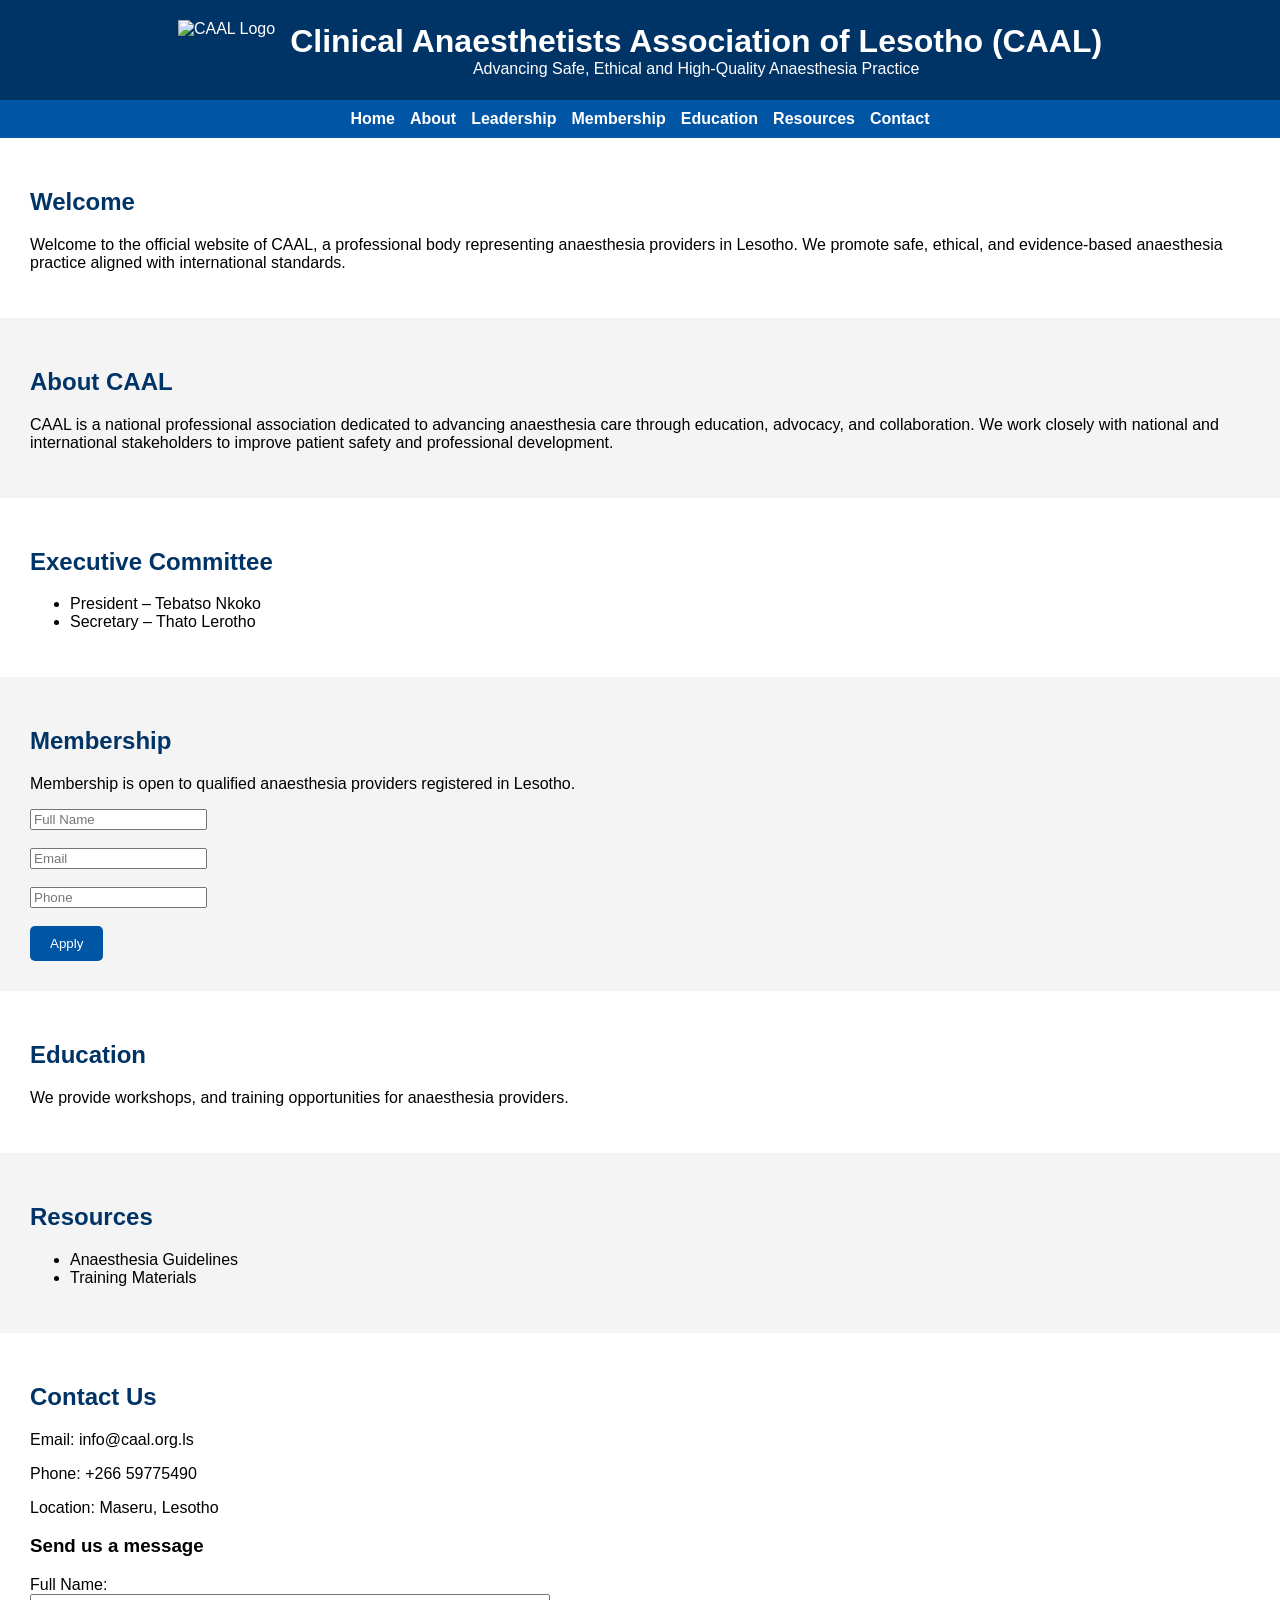
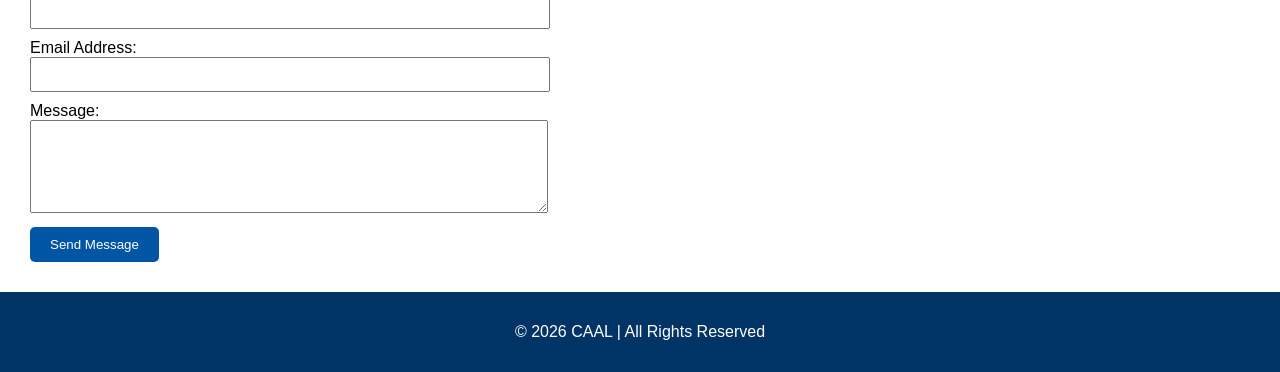
==== index.html @ 057b34e3 "Update leadership and contact information in index.html" ====
<!DOCTYPE html>
<html lang="en">
<head><header style="background:#003366; color:white; padding:20px;">
  <div style="display:flex; align-items:center; justify-content:center; gap:15px;">
    
    <img src="logo.png" alt="CAAL Logo" style="height:60px;">
    
    <div>
      <h1 style="margin:0;">Clinical Anaesthetists Association of Lesotho (CAAL)</h1>
      <p style="margin:0;">Advancing Safe, Ethical and High-Quality Anaesthesia Practice</p>
    </div>
    
  </div>
</header> 
  <meta charset="UTF-8" />
  <meta name="viewport" content="width=device-width, initial-scale=1.0" />
  <title> <img src="logo.png" alt="CAAL Logo" style="max-width:150px;"> CAAL – Clinical Anaesthetists Association of Lesotho</title>
  <style>
    body { font-family: Arial, sans-serif; margin: 0; }
    header { background:#003366; color:white; padding:20px; text-align:center; }
    nav { background:#0055a5; display:flex; flex-wrap:wrap; justify-content:center; gap:15px; padding:10px; }
    nav a { color:white; text-decoration:none; font-weight:bold; }
    nav a:hover { text-decoration:underline; }
    section { padding:30px; }
    .section-alt { background:#f4f4f4; }
    h2 { color:#003366; }
    footer { background:#003366; color:white; text-align:center; padding:15px; }
    .btn { background:#0055a5; color:white; padding:10px 20px; border:none; border-radius:5px; }
  </style>
</head>
<body>

</header>

<nav>
  <a href="#home">Home</a>
  <a href="#about">About</a>
  <a href="#leadership">Leadership</a>
  <a href="#membership">Membership</a>
  <a href="#education">Education</a>
  <a href="#resources">Resources</a>
  <a href="#contact">Contact</a>
</nav>

<section id="home">
  <h2>Welcome</h2>
  <p>Welcome to the official website of CAAL, a professional body representing anaesthesia providers in Lesotho. We promote safe, ethical, and evidence-based anaesthesia practice aligned with international standards.</p>
</section>

<section id="about" class="section-alt">
  <h2>About CAAL</h2>
  <p>CAAL is a national professional association dedicated to advancing anaesthesia care through education, advocacy, and collaboration. We work closely with national and international stakeholders to improve patient safety and professional development.</p>
</section>

<section id="leadership">
  <h2>Executive Committee</h2>
  <ul>
    <li>President – Tebatso Nkoko</li>
    <li>Secretary – Thato Lerotho </li>
   
  </ul>
</section>

<section id="membership" class="section-alt">
  <h2>Membership</h2>
  <p>Membership is open to qualified anaesthesia providers registered in Lesotho.</p>
  <form action="https://formspree.io/f/yourID" method="POST">
    <input type="text" name="name" placeholder="Full Name" required><br><br>
    <input type="email" name="email" placeholder="Email" required><br><br>
    <input type="text" name="phone" placeholder="Phone"><br><br>
    <button class="btn" type="submit">Apply</button>
  </form>
</section>

<section id="education">
  <h2>Education</h2>
  <p>We provide workshops, and training opportunities for anaesthesia providers.</p>
</section>

<section id="resources" class="section-alt">
  <h2>Resources</h2>
  <ul>
    <li>Anaesthesia Guidelines</li>
    <li>Training Materials</li>
  </ul>
</section>

<section id="contact">
  <h2>Contact Us</h2>
  <p>Email: info@caal.org.ls</p>
  <p>Phone: +266 59775490</p>
  <p>Location: Maseru, Lesotho</p>
 <h3>Send us a message</h3>

  <form action="https://formspree.io/f/yourID" method="POST" style="max-width:500px;">
    
    <label>Full Name:</label><br>
    <input type="text" name="name" required style="width:100%; padding:8px; margin-bottom:10px;"><br>

    <label>Email Address:</label><br>
    <input type="email" name="email" required style="width:100%; padding:8px; margin-bottom:10px;"><br>

    <label>Message:</label><br>
    <textarea name="message" rows="5" required style="width:100%; padding:8px; margin-bottom:10px;"></textarea><br>

    <button type="submit" style="padding:10px 20px; background:#0055a5; color:white; border:none; border-radius:5px;">
      Send Message
    </button>

  </form>
</section>
</section>

<footer>
  <p>&copy; 2026 CAAL | All Rights Reserved</p>
</footer>

</body>
</html>
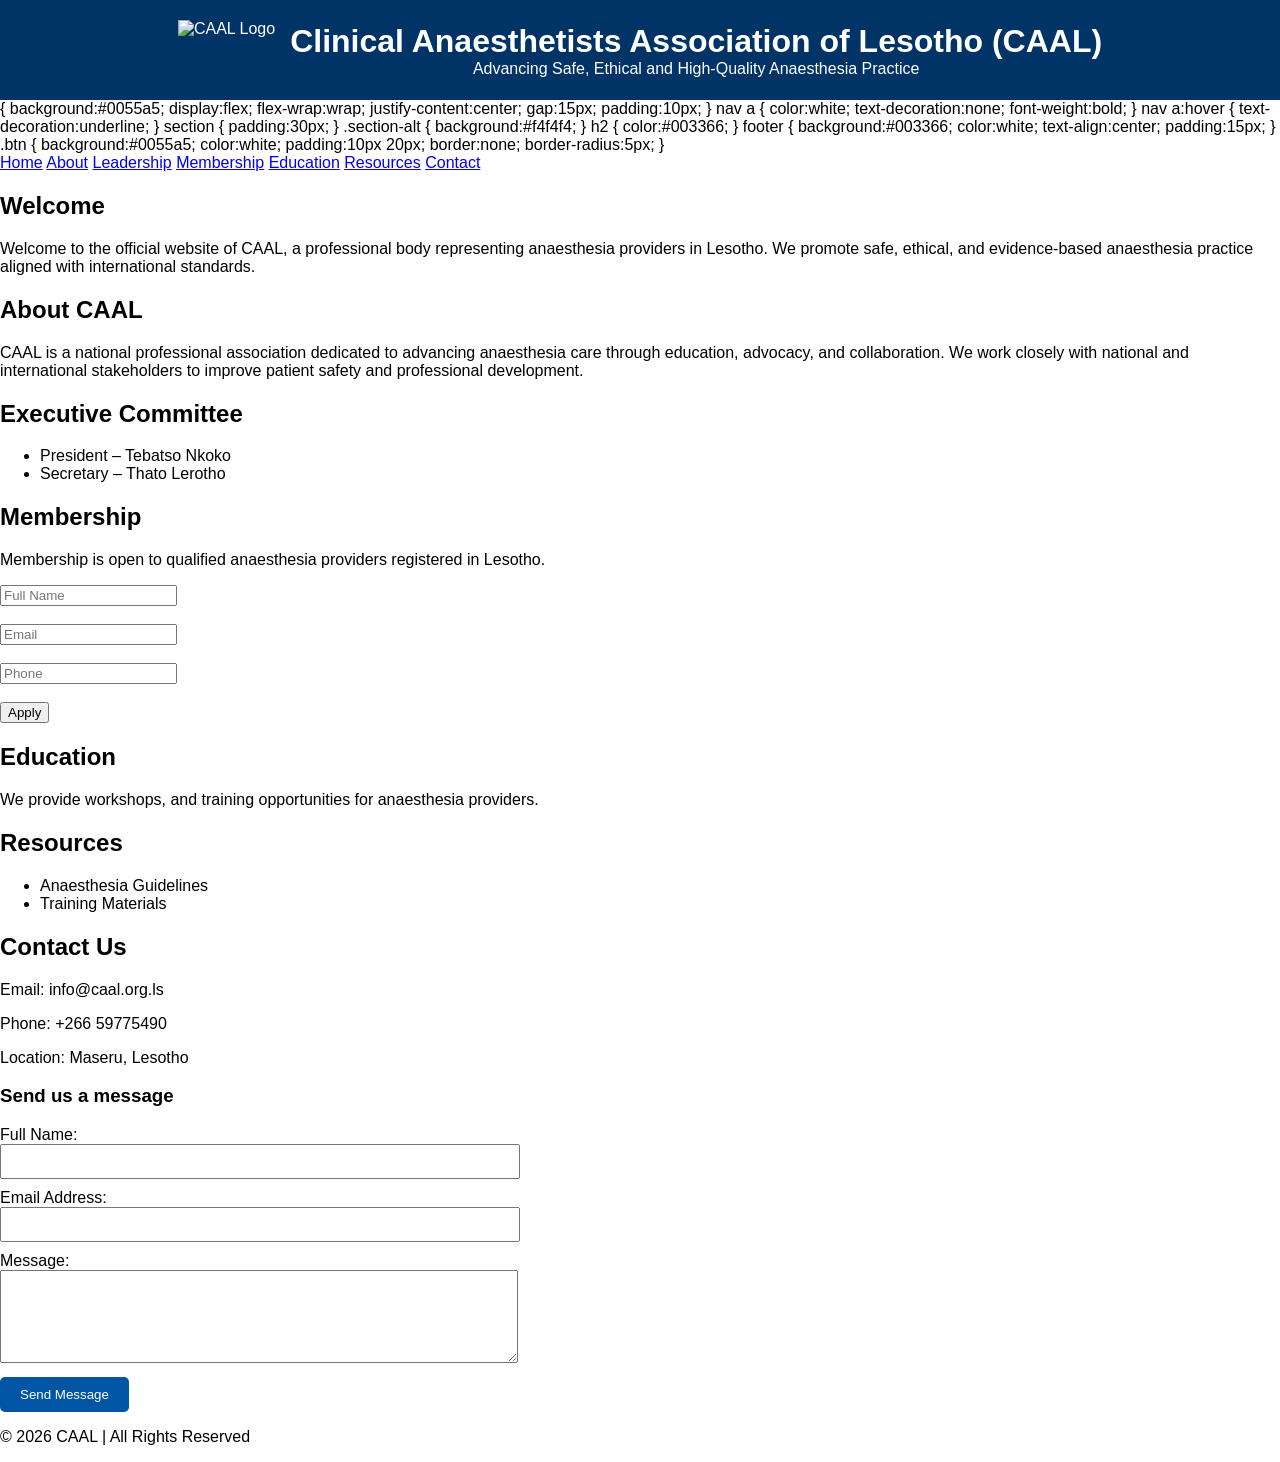
==== commit 4509db6d: "Enhance navigation styles and add dropdown functionality Added styles for dropdown navigation and im" ====
--- a/index.html
+++ b/index.html
@@ -18,7 +18,21 @@
   <style>
     body { font-family: Arial, sans-serif; margin: 0; }
     header { background:#003366; color:white; padding:20px; text-align:center; }
-    nav { background:#0055a5; display:flex; flex-wrap:wrap; justify-content:center; gap:15px; padding:10px; }
+    nav <style>
+nav ul li:hover ul {
+  display: block;
+}
+
+nav ul li ul li a {
+  color: black;
+  text-decoration: none;
+}
+
+nav ul li ul li a:hover {
+  text-decoration: underline;
+}
+</style>
+    { background:#0055a5; display:flex; flex-wrap:wrap; justify-content:center; gap:15px; padding:10px; }
     nav a { color:white; text-decoration:none; font-weight:bold; }
     nav a:hover { text-decoration:underline; }
     section { padding:30px; }
@@ -32,7 +46,7 @@
 
 </header>
 
-<nav>
+<nav> 
   <a href="#home">Home</a>
   <a href="#about">About</a>
   <a href="#leadership">Leadership</a>
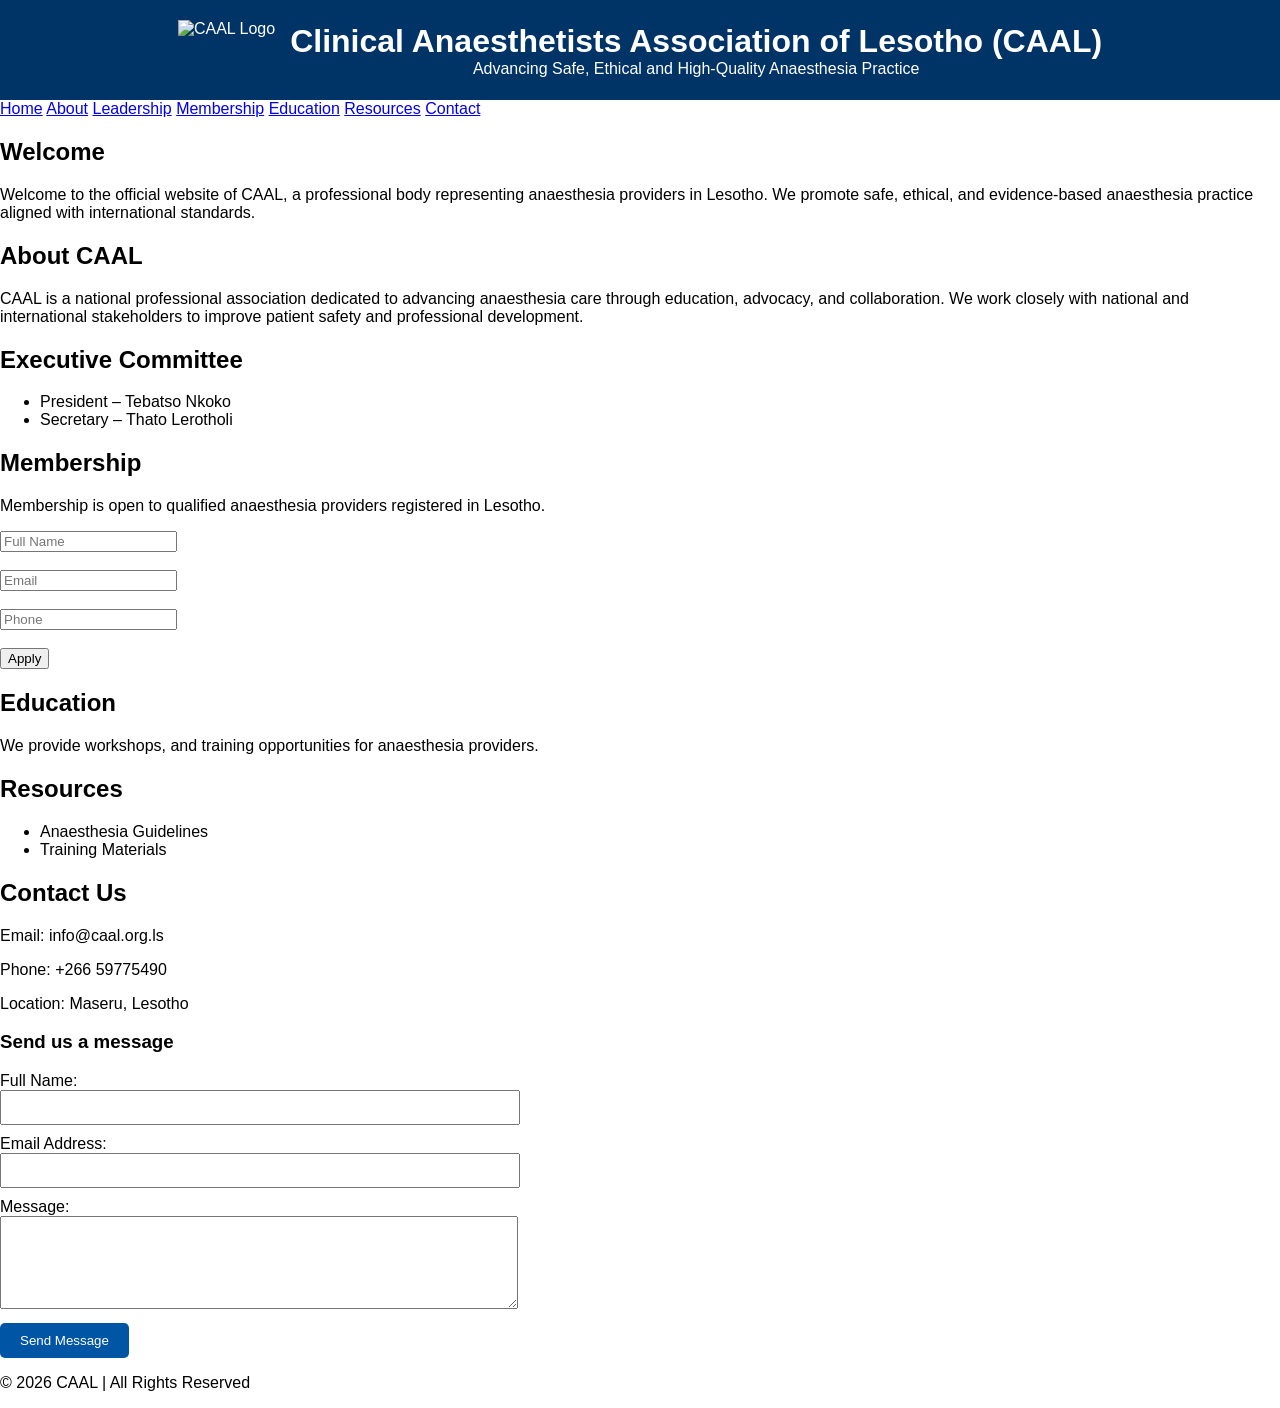
==== commit f2253072: "Fix typo in Secretary's name in leadership section" ====
--- a/index.html
+++ b/index.html
@@ -18,28 +18,30 @@
   <style>
     body { font-family: Arial, sans-serif; margin: 0; }
     header { background:#003366; color:white; padding:20px; text-align:center; }
-    nav <style>
-nav ul li:hover ul {
-  display: block;
-}
+    nav <style> <nav style="background:#0055a5; padding:10px;">
 
-nav ul li ul li a {
-  color: black;
-  text-decoration: none;
-}
+  <ul style="list-style:none; margin:0; padding:0; display:flex; gap:20px;">
 
-nav ul li ul li a:hover {
-  text-decoration: underline;
-}
-</style>
-    { background:#0055a5; display:flex; flex-wrap:wrap; justify-content:center; gap:15px; padding:10px; }
-    nav a { color:white; text-decoration:none; font-weight:bold; }
-    nav a:hover { text-decoration:underline; }
-    section { padding:30px; }
-    .section-alt { background:#f4f4f4; }
-    h2 { color:#003366; }
-    footer { background:#003366; color:white; text-align:center; padding:15px; }
-    .btn { background:#0055a5; color:white; padding:10px 20px; border:none; border-radius:5px; }
+    <li><a href="#home" style="color:white;">Home</a></li>
+
+    <li style="position:relative;">
+      <a href="#about" style="color:white;">About ▼</a>
+      <ul style="display:none; position:absolute; background:white; padding:10px; list-style:none;">
+        <li><a href="#about">About CAAL</a></li>
+        <li><a href="#vision">Vision</a></li>
+        <li><a href="#mission">Mission</a></li>
+      </ul>
+    </li>
+
+    <li style="position:relative;">
+      <a href="#membership" style="color:white;">Membership ▼</a>
+      <ul style="display:none; position:absolute; background:white; padding:10px; list-style:none;">
+        <li><a href="#membership">Apply</a></li>
+        <li><a href="#benefits">Benefits</a></li>
+      </ul>
+    </li>
+
+    <li><a href="#contact" style="color:white;">Contact</a></li>
   </style>
 </head>
 <body>
@@ -70,7 +72,7 @@
   <h2>Executive Committee</h2>
   <ul>
     <li>President – Tebatso Nkoko</li>
-    <li>Secretary – Thato Lerotho </li>
+    <li>Secretary – Thato Lerotholi </li>
    
   </ul>
 </section>
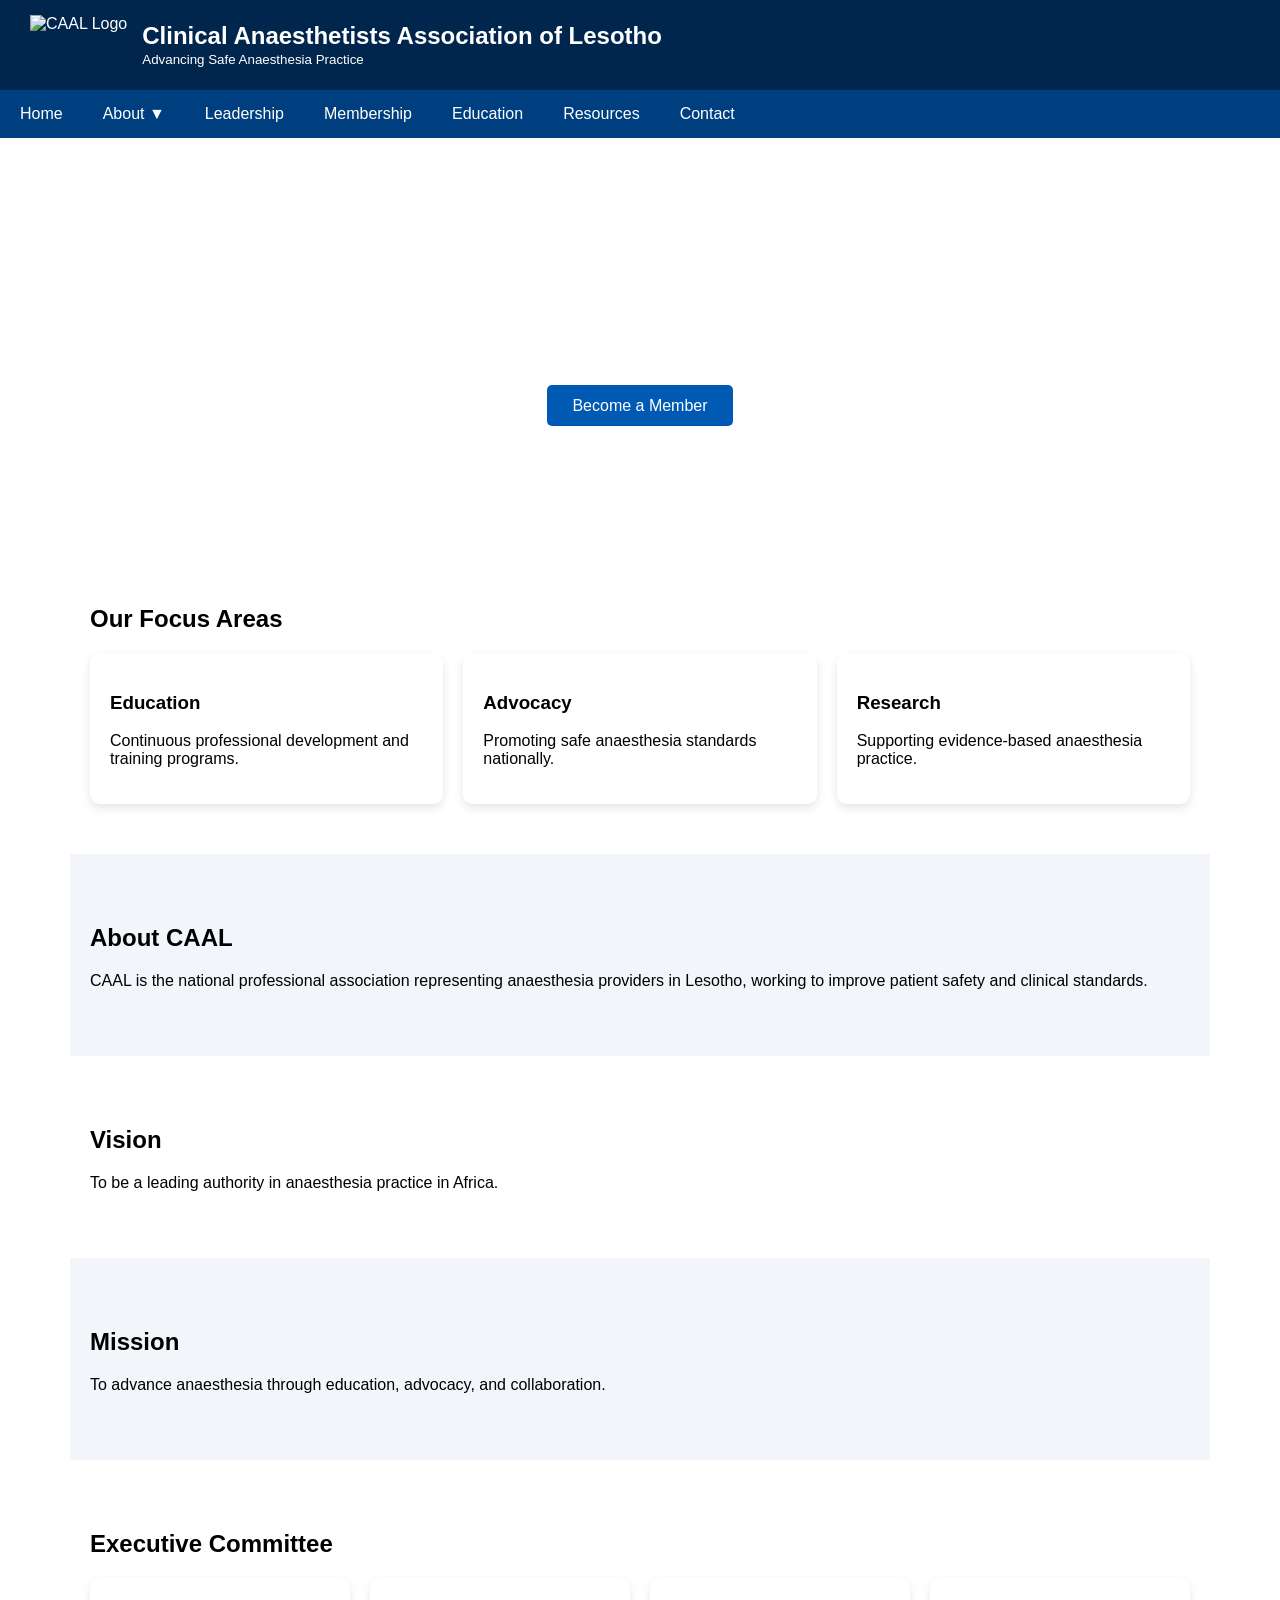
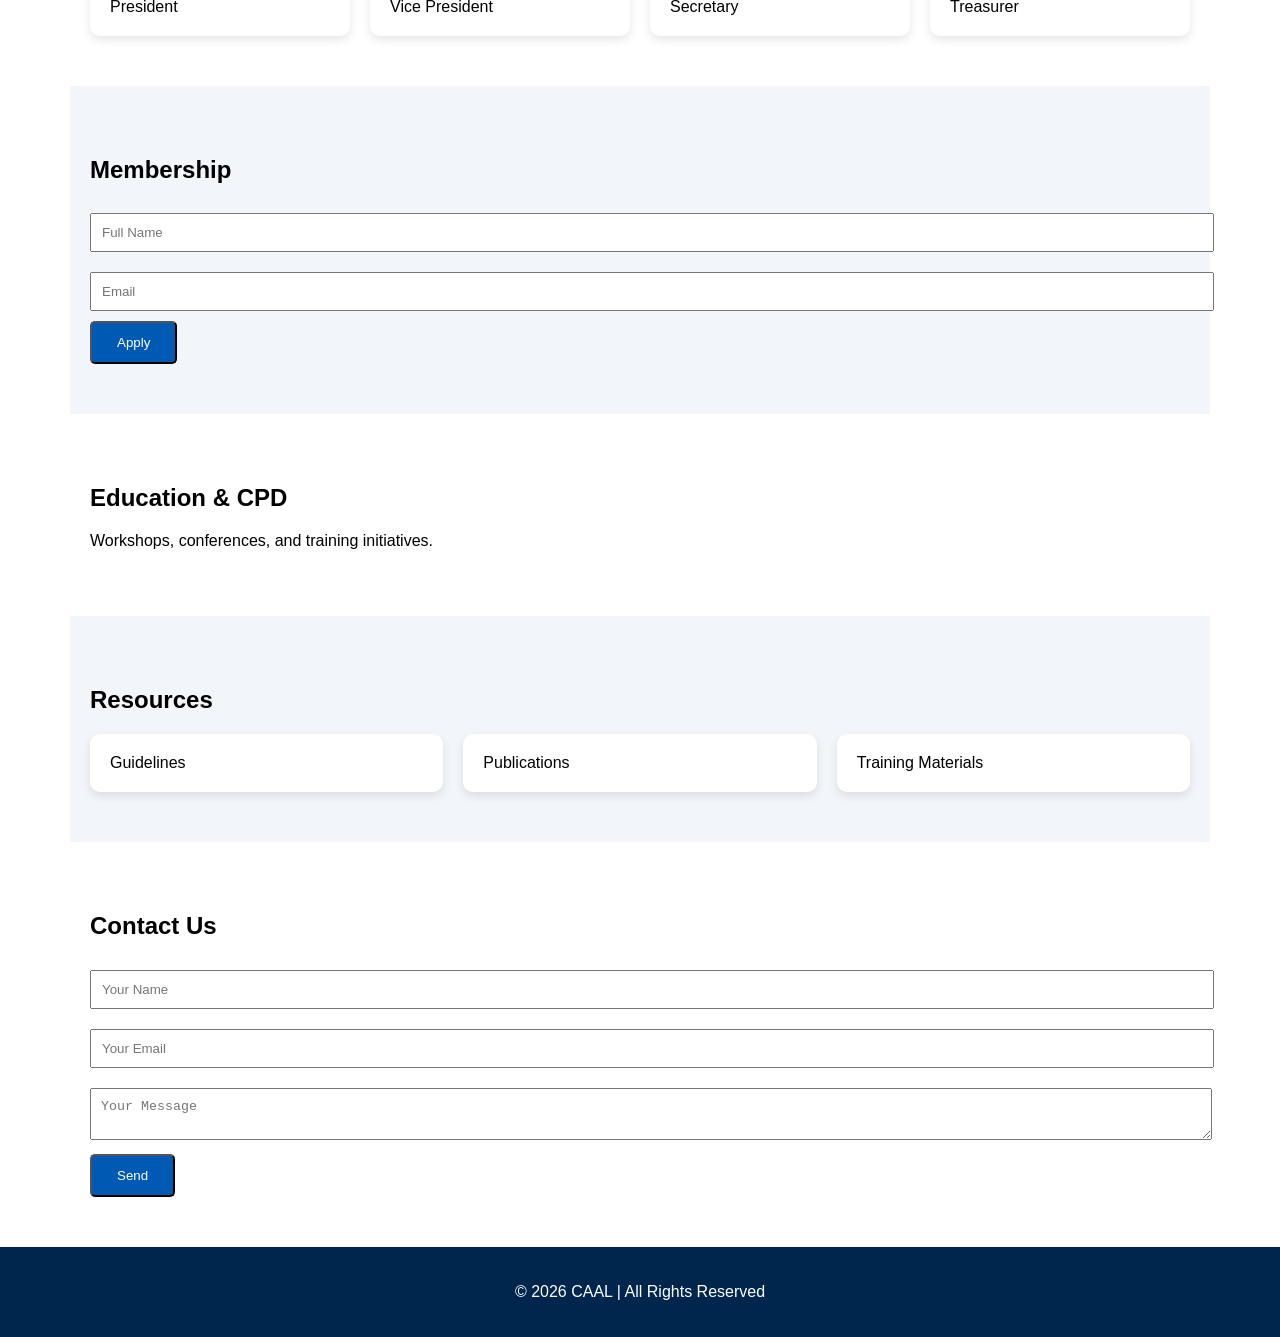
==== commit 24a0633d: "Revise header, hero section, and content layout Updated styles and content for improved layout and c" ====
--- a/index.html
+++ b/index.html
@@ -1,130 +1,147 @@
 <!DOCTYPE html>
 <html lang="en">
-<head><header style="background:#003366; color:white; padding:20px;">
-  <div style="display:flex; align-items:center; justify-content:center; gap:15px;">
-    
-    <img src="logo.png" alt="CAAL Logo" style="height:60px;">
-    
+<head>
+<meta charset="UTF-8">
+<meta name="viewport" content="width=device-width, initial-scale=1.0">
+<title>CAAL – Clinical Anaesthetists Association of Lesotho</title>
+
+<style>
+body { margin:0; font-family:Arial, sans-serif; }
+header { background:#00264d; color:white; padding:15px 30px; }
+.header-container { display:flex; align-items:center; gap:15px; }
+.header-container img { height:60px; }
+nav { background:#003f7f; }
+nav ul { margin:0; padding:0; list-style:none; display:flex; }
+nav ul li { position:relative; }
+nav ul li a { display:block; padding:15px 20px; color:white; text-decoration:none; }
+nav ul li:hover { background:#00264d; }
+nav ul li ul { display:none; position:absolute; background:white; min-width:200px; box-shadow:0 4px 8px rgba(0,0,0,0.2); }
+nav ul li:hover ul { display:block; }
+nav ul li ul li a { color:black; }
+.hero { background:url('theatre.jpg') center/cover no-repeat; color:white; padding:120px 20px; text-align:center; }
+.hero h1 { font-size:42px; margin-bottom:10px; }
+.hero p { font-size:20px; }
+.btn { background:#0059b3; color:white; padding:12px 25px; text-decoration:none; border-radius:5px; }
+section { padding:50px 20px; }
+.section-alt { background:#f2f6fb; }
+.container { max-width:1100px; margin:auto; }
+.cards { display:grid; grid-template-columns:repeat(auto-fit, minmax(250px,1fr)); gap:20px; }
+.card { background:white; padding:20px; border-radius:10px; box-shadow:0 4px 10px rgba(0,0,0,0.1); }
+footer { background:#00264d; color:white; text-align:center; padding:20px; }
+</style>
+</head>
+
+<body>
+
+<header>
+  <div class="header-container">
+    <img src="logo.png" alt="CAAL Logo">
     <div>
-      <h1 style="margin:0;">Clinical Anaesthetists Association of Lesotho (CAAL)</h1>
-      <p style="margin:0;">Advancing Safe, Ethical and High-Quality Anaesthesia Practice</p>
+      <h2 style="margin:0;">Clinical Anaesthetists Association of Lesotho</h2>
+      <small>Advancing Safe Anaesthesia Practice</small>
     </div>
-    
   </div>
-</header> 
-  <meta charset="UTF-8" />
-  <meta name="viewport" content="width=device-width, initial-scale=1.0" />
-  <title> <img src="logo.png" alt="CAAL Logo" style="max-width:150px;"> CAAL – Clinical Anaesthetists Association of Lesotho</title>
-  <style>
-    body { font-family: Arial, sans-serif; margin: 0; }
-    header { background:#003366; color:white; padding:20px; text-align:center; }
-    nav <style> <nav style="background:#0055a5; padding:10px;">
+</header>
 
-  <ul style="list-style:none; margin:0; padding:0; display:flex; gap:20px;">
-
-    <li><a href="#home" style="color:white;">Home</a></li>
-
-    <li style="position:relative;">
-      <a href="#about" style="color:white;">About ▼</a>
-      <ul style="display:none; position:absolute; background:white; padding:10px; list-style:none;">
+<nav>
+  <ul>
+    <li><a href="#">Home</a></li>
+    <li>
+      <a href="#about">About ▼</a>
+      <ul>
         <li><a href="#about">About CAAL</a></li>
         <li><a href="#vision">Vision</a></li>
         <li><a href="#mission">Mission</a></li>
       </ul>
     </li>
-
-    <li style="position:relative;">
-      <a href="#membership" style="color:white;">Membership ▼</a>
-      <ul style="display:none; position:absolute; background:white; padding:10px; list-style:none;">
-        <li><a href="#membership">Apply</a></li>
-        <li><a href="#benefits">Benefits</a></li>
-      </ul>
-    </li>
-
-    <li><a href="#contact" style="color:white;">Contact</a></li>
-  </style>
-</head>
-<body>
-
-</header>
-
-<nav> 
-  <a href="#home">Home</a>
-  <a href="#about">About</a>
-  <a href="#leadership">Leadership</a>
-  <a href="#membership">Membership</a>
-  <a href="#education">Education</a>
-  <a href="#resources">Resources</a>
-  <a href="#contact">Contact</a>
+    <li><a href="#leadership">Leadership</a></li>
+    <li><a href="#membership">Membership</a></li>
+    <li><a href="#education">Education</a></li>
+    <li><a href="#resources">Resources</a></li>
+    <li><a href="#contact">Contact</a></li>
+  </ul>
 </nav>
 
-<section id="home">
-  <h2>Welcome</h2>
-  <p>Welcome to the official website of CAAL, a professional body representing anaesthesia providers in Lesotho. We promote safe, ethical, and evidence-based anaesthesia practice aligned with international standards.</p>
+<div class="hero">
+  <h1>Strengthening Anaesthesia Care in Lesotho</h1>
+  <p>Professional leadership, education, and advocacy for safe surgical care</p>
+  <a href="#membership" class="btn">Become a Member</a>
+</div>
+
+<section class="container">
+  <h2>Our Focus Areas</h2>
+  <div class="cards">
+    <div class="card">
+      <h3>Education</h3>
+      <p>Continuous professional development and training programs.</p>
+    </div>
+    <div class="card">
+      <h3>Advocacy</h3>
+      <p>Promoting safe anaesthesia standards nationally.</p>
+    </div>
+    <div class="card">
+      <h3>Research</h3>
+      <p>Supporting evidence-based anaesthesia practice.</p>
+    </div>
+  </div>
 </section>
 
-<section id="about" class="section-alt">
+<section id="about" class="section-alt container">
   <h2>About CAAL</h2>
-  <p>CAAL is a national professional association dedicated to advancing anaesthesia care through education, advocacy, and collaboration. We work closely with national and international stakeholders to improve patient safety and professional development.</p>
+  <p>CAAL is the national professional association representing anaesthesia providers in Lesotho, working to improve patient safety and clinical standards.</p>
 </section>
 
-<section id="leadership">
-  <h2>Executive Committee</h2>
-  <ul>
-    <li>President – Tebatso Nkoko</li>
-    <li>Secretary – Thato Lerotholi </li>
-   
-  </ul>
+<section id="vision" class="container">
+  <h2>Vision</h2>
+  <p>To be a leading authority in anaesthesia practice in Africa.</p>
 </section>
 
-<section id="membership" class="section-alt">
+<section id="mission" class="section-alt container">
+  <h2>Mission</h2>
+  <p>To advance anaesthesia through education, advocacy, and collaboration.</p>
+</section>
+
+<section id="leadership" class="container">
+  <h2>Executive Committee</h2>
+  <div class="cards">
+    <div class="card">President</div>
+    <div class="card">Vice President</div>
+    <div class="card">Secretary</div>
+    <div class="card">Treasurer</div>
+  </div>
+</section>
+
+<section id="membership" class="section-alt container">
   <h2>Membership</h2>
-  <p>Membership is open to qualified anaesthesia providers registered in Lesotho.</p>
   <form action="https://formspree.io/f/yourID" method="POST">
-    <input type="text" name="name" placeholder="Full Name" required><br><br>
-    <input type="email" name="email" placeholder="Email" required><br><br>
-    <input type="text" name="phone" placeholder="Phone"><br><br>
-    <button class="btn" type="submit">Apply</button>
+    <input type="text" name="name" placeholder="Full Name" required style="width:100%; padding:10px; margin:10px 0;">
+    <input type="email" name="email" placeholder="Email" required style="width:100%; padding:10px; margin:10px 0;">
+    <button class="btn">Apply</button>
   </form>
 </section>
 
-<section id="education">
-  <h2>Education</h2>
-  <p>We provide workshops, and training opportunities for anaesthesia providers.</p>
+<section id="education" class="container">
+  <h2>Education & CPD</h2>
+  <p>Workshops, conferences, and training initiatives.</p>
 </section>
 
-<section id="resources" class="section-alt">
+<section id="resources" class="section-alt container">
   <h2>Resources</h2>
-  <ul>
-    <li>Anaesthesia Guidelines</li>
-    <li>Training Materials</li>
-  </ul>
+  <div class="cards">
+    <div class="card">Guidelines</div>
+    <div class="card">Publications</div>
+    <div class="card">Training Materials</div>
+  </div>
 </section>
 
-<section id="contact">
+<section id="contact" class="container">
   <h2>Contact Us</h2>
-  <p>Email: info@caal.org.ls</p>
-  <p>Phone: +266 59775490</p>
-  <p>Location: Maseru, Lesotho</p>
- <h3>Send us a message</h3>
-
-  <form action="https://formspree.io/f/yourID" method="POST" style="max-width:500px;">
-    
-    <label>Full Name:</label><br>
-    <input type="text" name="name" required style="width:100%; padding:8px; margin-bottom:10px;"><br>
-
-    <label>Email Address:</label><br>
-    <input type="email" name="email" required style="width:100%; padding:8px; margin-bottom:10px;"><br>
-
-    <label>Message:</label><br>
-    <textarea name="message" rows="5" required style="width:100%; padding:8px; margin-bottom:10px;"></textarea><br>
-
-    <button type="submit" style="padding:10px 20px; background:#0055a5; color:white; border:none; border-radius:5px;">
-      Send Message
-    </button>
-
+  <form action="https://formspree.io/f/yourID" method="POST">
+    <input type="text" name="name" placeholder="Your Name" required style="width:100%; padding:10px; margin:10px 0;">
+    <input type="email" name="email" placeholder="Your Email" required style="width:100%; padding:10px; margin:10px 0;">
+    <textarea name="message" placeholder="Your Message" required style="width:100%; padding:10px; margin:10px 0;"></textarea>
+    <button class="btn">Send</button>
   </form>
-</section>
 </section>
 
 <footer>
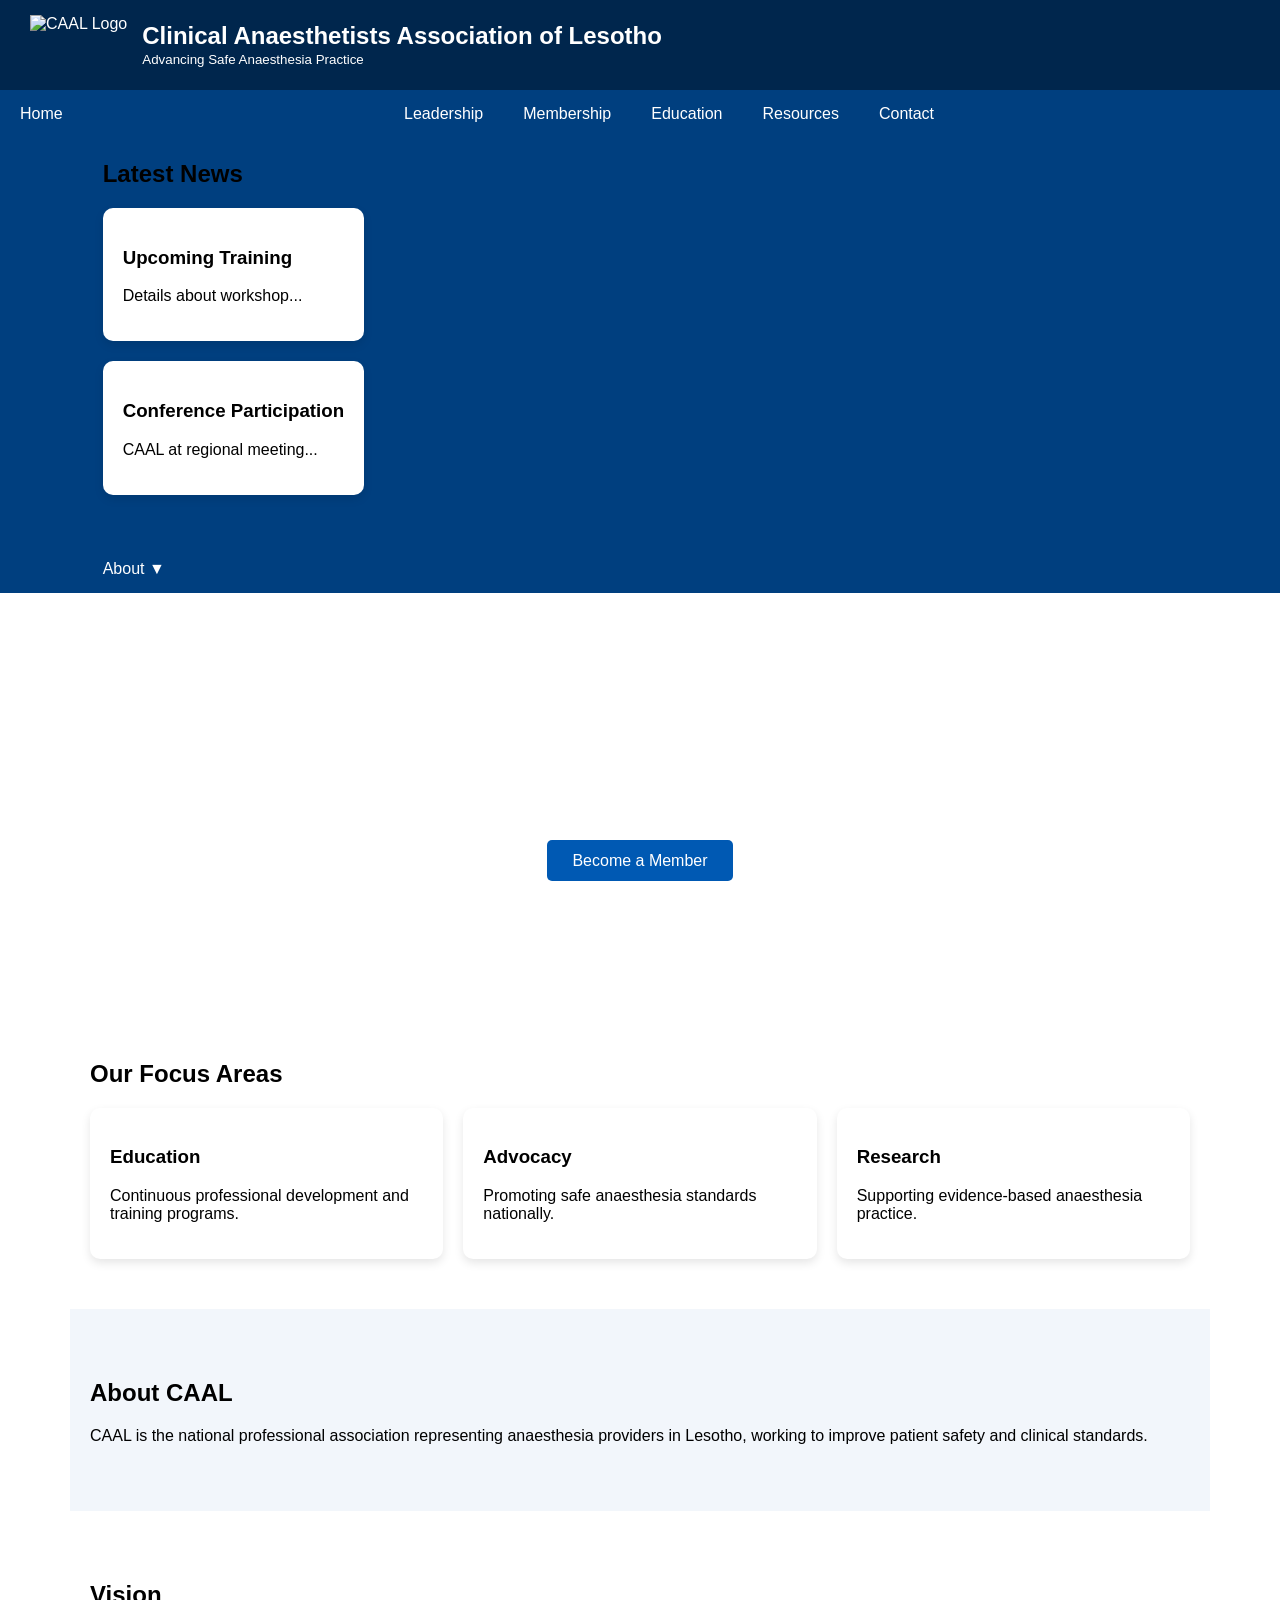
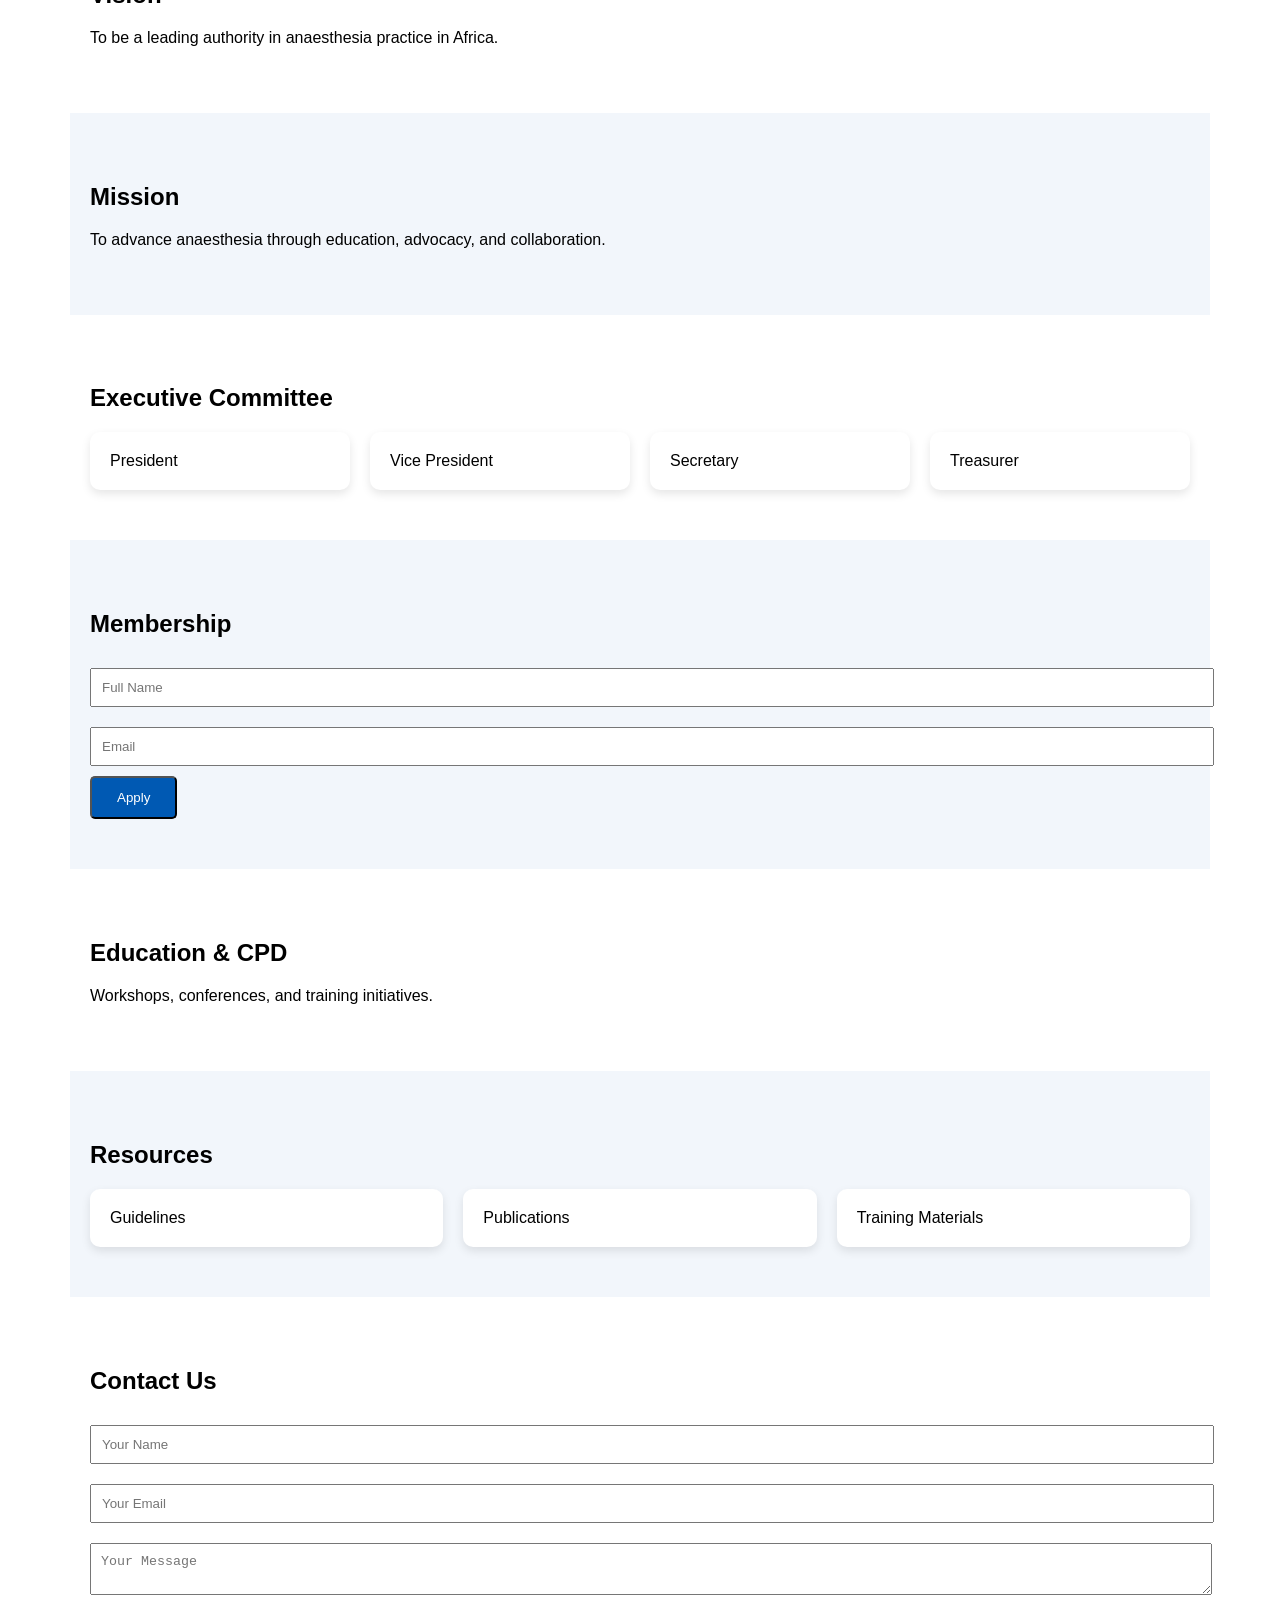
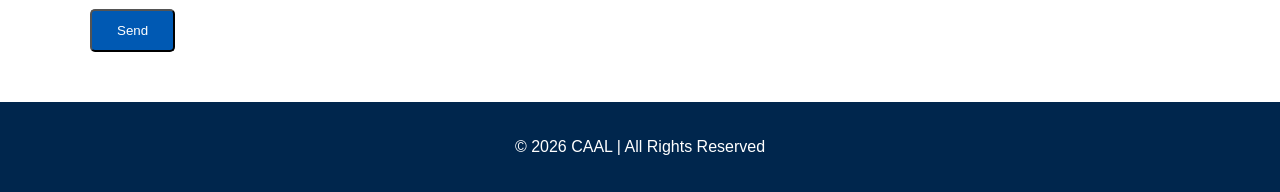
==== commit cb39eadd: "Add Latest News section with training and conference info" ====
--- a/index.html
+++ b/index.html
@@ -46,7 +46,19 @@
 <nav>
   <ul>
     <li><a href="#">Home</a></li>
-    <li>
+    <li> <section>
+  <h2>Latest News</h2>
+  <div class="cards">
+    <div class="card">
+      <h3>Upcoming Training</h3>
+      <p>Details about workshop...</p>
+    </div>
+    <div class="card">
+      <h3>Conference Participation</h3>
+      <p>CAAL at regional meeting...</p>
+    </div>
+  </div>
+</section>
       <a href="#about">About ▼</a>
       <ul>
         <li><a href="#about">About CAAL</a></li>
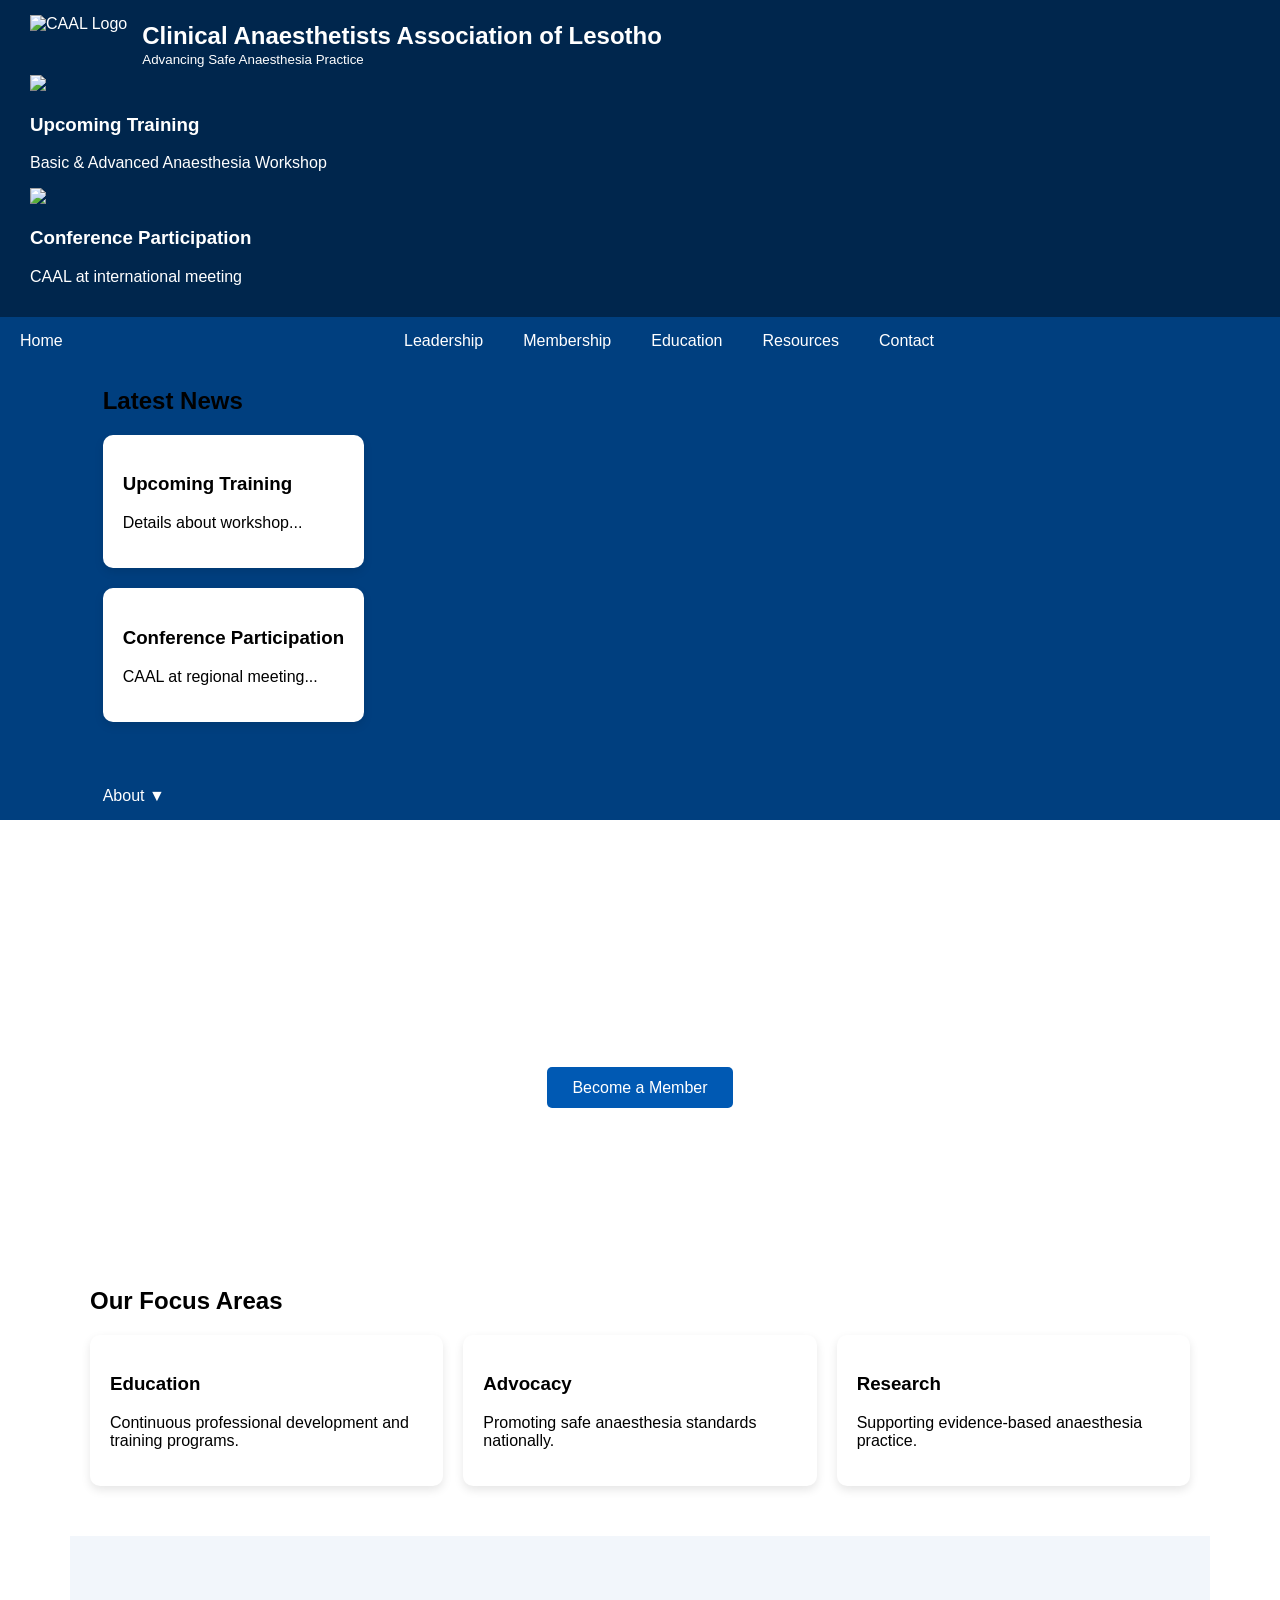
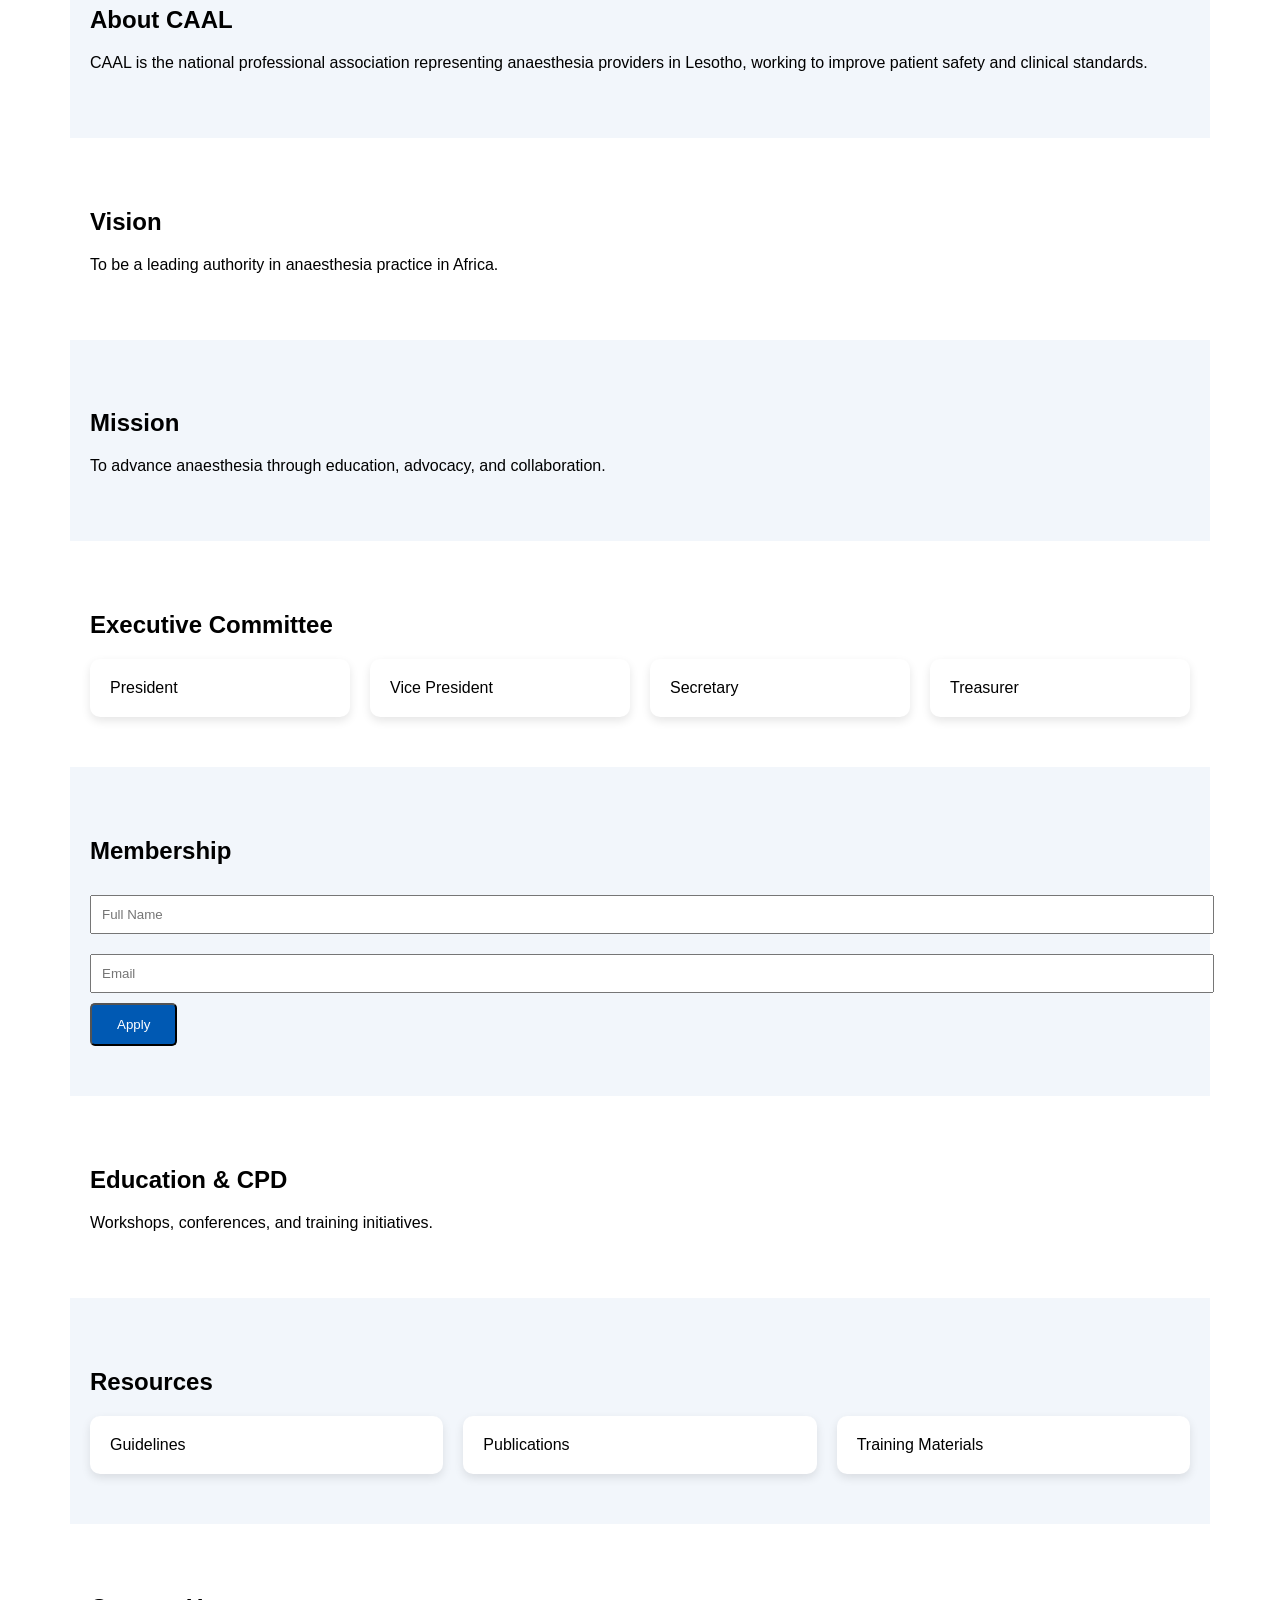
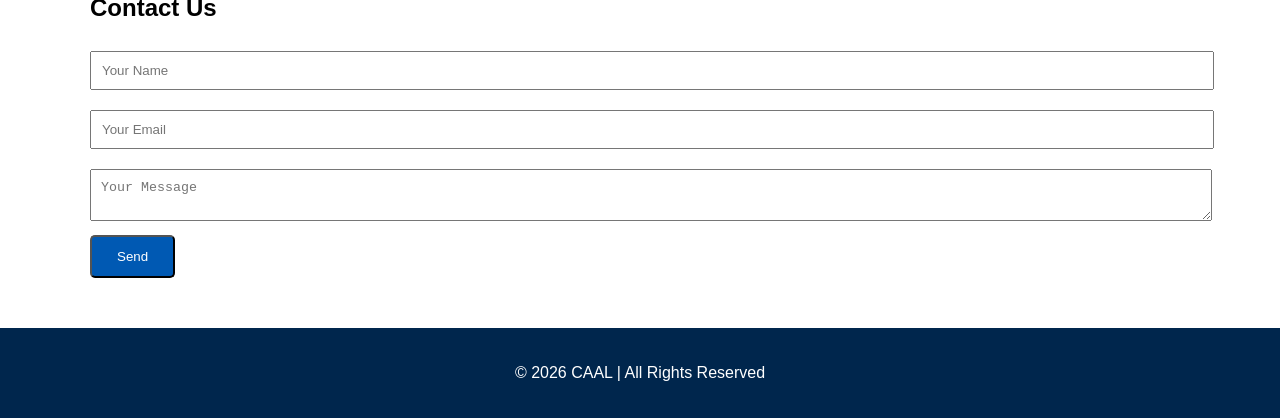
==== commit 15239755: "Implement news section in index.html Added a news section with dynamic content rendering." ====
--- a/index.html
+++ b/index.html
@@ -40,7 +40,34 @@
       <h2 style="margin:0;">Clinical Anaesthetists Association of Lesotho</h2>
       <small>Advancing Safe Anaesthesia Practice</small>
     </div>
-  </div>
+  </div> <div id="newsContainer" class="gallery-grid"></div>
+
+<script>
+const news = [
+  {
+    title: "Upcoming Training",
+    desc: "Basic & Advanced Anaesthesia Workshop",
+    img: "images/news1.jpg"
+  },
+  {
+    title: "Conference Participation",
+    desc: "CAAL at international meeting",
+    img: "images/news2.jpg"
+  }
+];
+
+const container = document.getElementById("newsContainer");
+
+news.forEach(item => {
+  container.innerHTML += `
+    <div class="gallery-card">
+      <img src="${item.img}">
+      <h3>${item.title}</h3>
+      <p>${item.desc}</p>
+    </div>
+  `;
+});
+</script>
 </header>
 
 <nav>
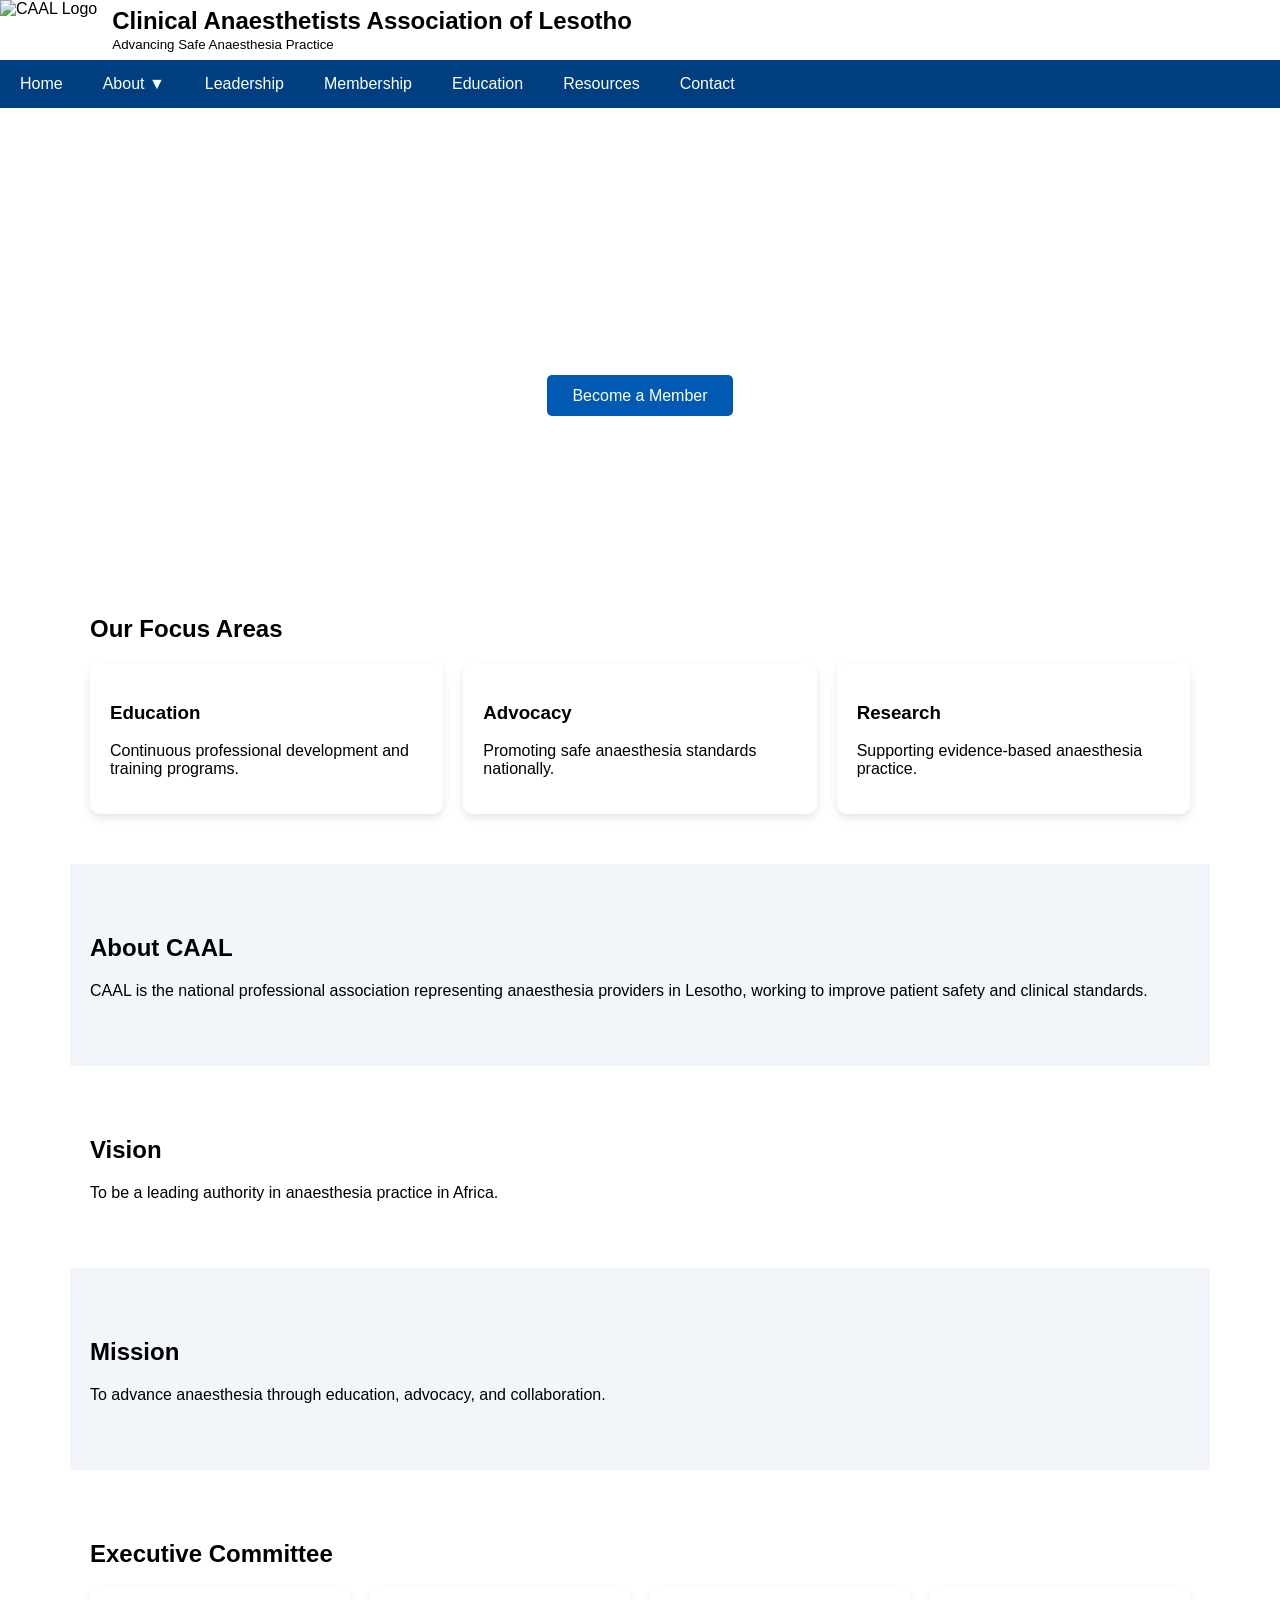
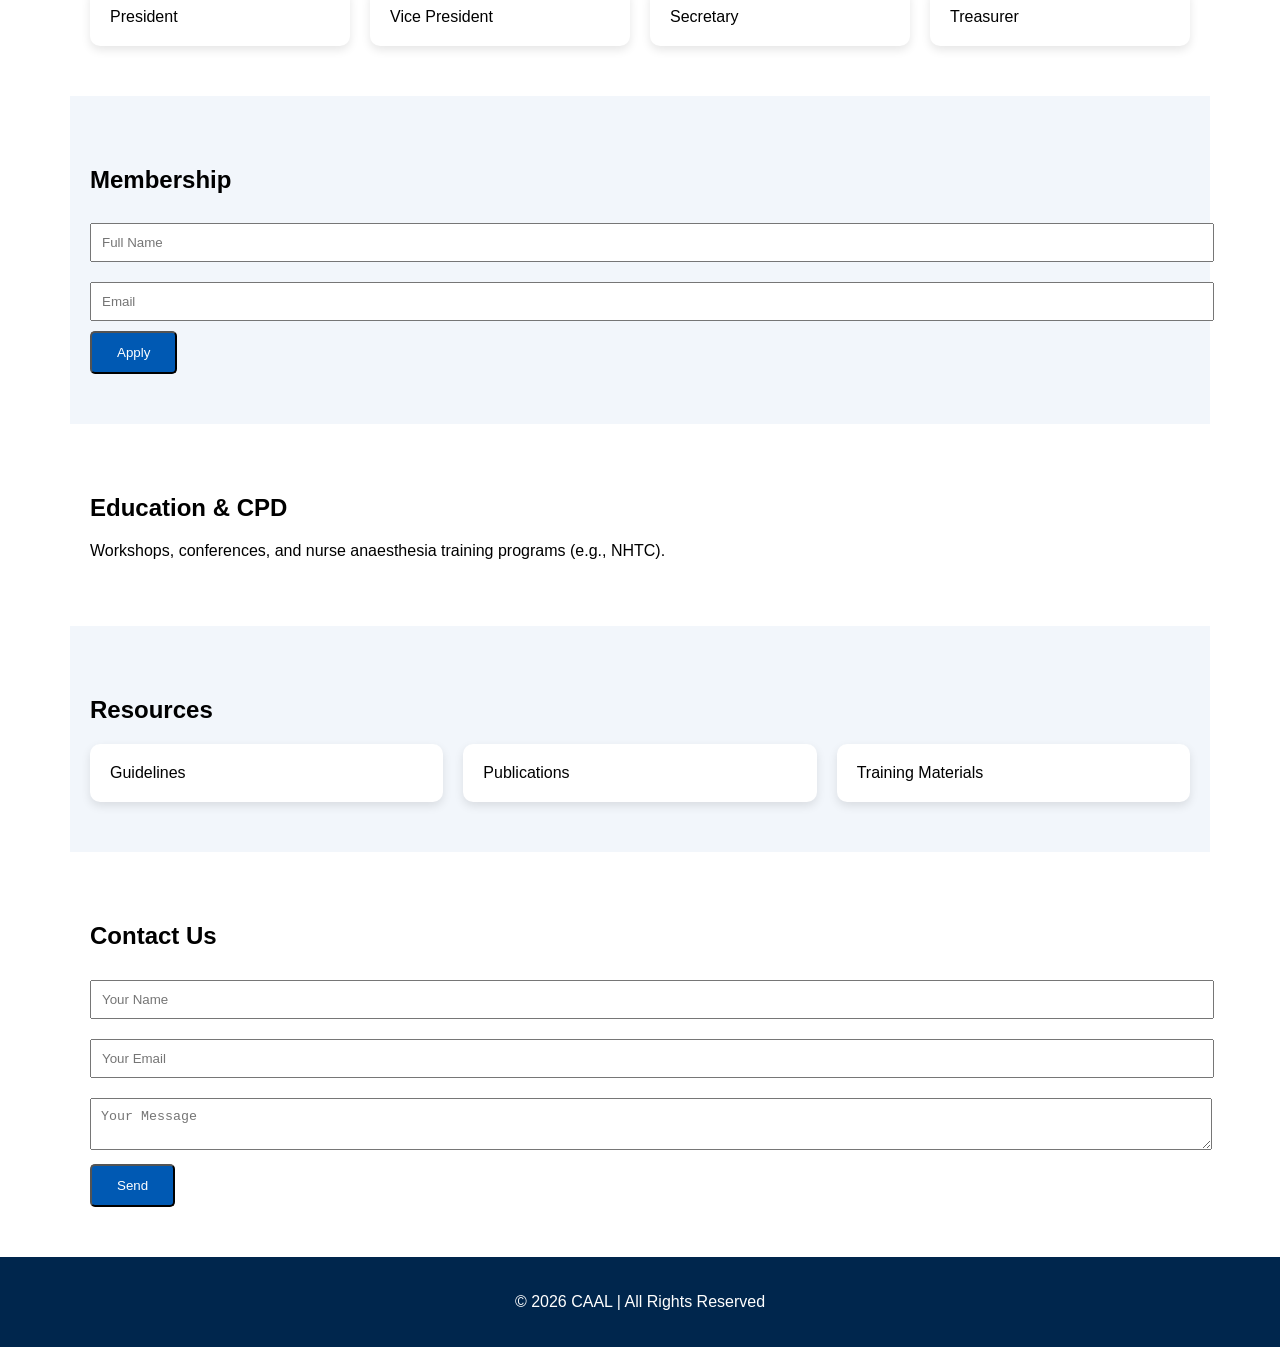
==== commit 222574ed: "Update header and navigation structure in index.html" ====
--- a/index.html
+++ b/index.html
@@ -7,85 +7,111 @@
 
 <style>
 body { margin:0; font-family:Arial, sans-serif; }
+
+/* HEADER */<header>
+  <div class="header-container">
+    <img src="images/logo.png" alt="CAAL Logo" class="logo">
+
+    <div class="title-block">
+      <h2>Clinical Anaesthetists Association of Lesotho</h2>
+      <p>Advancing Safe Anaesthesia Practice</p>
+    </div>
+  </div>
+</header>
 header { background:#00264d; color:white; padding:15px 30px; }
 .header-container { display:flex; align-items:center; gap:15px; }
 .header-container img { height:60px; }
+
+/* NAV */
 nav { background:#003f7f; }
-nav ul { margin:0; padding:0; list-style:none; display:flex; }
+nav ul { margin:0; padding:0; list-style:none; display:flex; flex-wrap:wrap; }
 nav ul li { position:relative; }
 nav ul li a { display:block; padding:15px 20px; color:white; text-decoration:none; }
 nav ul li:hover { background:#00264d; }
-nav ul li ul { display:none; position:absolute; background:white; min-width:200px; box-shadow:0 4px 8px rgba(0,0,0,0.2); }
+
+/* DROPDOWN */
+nav ul li ul {
+  display:none;
+  position:absolute;
+  background:white;
+  min-width:200px;
+  box-shadow:0 4px 8px rgba(0,0,0,0.2);
+}
 nav ul li:hover ul { display:block; }
 nav ul li ul li a { color:black; }
-.hero { background:url('theatre.jpg') center/cover no-repeat; color:white; padding:120px 20px; text-align:center; }
+
+/* HERO */
+.hero {
+  background:url('images/photo.jpg') center/cover no-repeat;
+  color:white;
+  padding:140px 20px;
+  text-align:center;
+}
 .hero h1 { font-size:42px; margin-bottom:10px; }
 .hero p { font-size:20px; }
-.btn { background:#0059b3; color:white; padding:12px 25px; text-decoration:none; border-radius:5px; }
+
+.btn {
+  background:#0059b3;
+  color:white;
+  padding:12px 25px;
+  text-decoration:none;
+  border-radius:5px;
+}
+
+/* SECTIONS */
 section { padding:50px 20px; }
 .section-alt { background:#f2f6fb; }
 .container { max-width:1100px; margin:auto; }
-.cards { display:grid; grid-template-columns:repeat(auto-fit, minmax(250px,1fr)); gap:20px; }
-.card { background:white; padding:20px; border-radius:10px; box-shadow:0 4px 10px rgba(0,0,0,0.1); }
-footer { background:#00264d; color:white; text-align:center; padding:20px; }
+
+/* CARDS */
+.cards {
+  display:grid;
+  grid-template-columns:repeat(auto-fit, minmax(250px,1fr));
+  gap:20px;
+}
+.card {
+  background:white;
+  padding:20px;
+  border-radius:10px;
+  box-shadow:0 4px 10px rgba(0,0,0,0.1);
+}
+
+/* FORM */
+input, textarea {
+  width:100%;
+  padding:10px;
+  margin:10px 0;
+}
+
+/* FOOTER */
+footer {
+  background:#00264d;
+  color:white;
+  text-align:center;
+  padding:20px;
+}
 </style>
 </head>
 
 <body>
 
+<!-- HEADER -->
 <header>
   <div class="header-container">
-    <img src="logo.png" alt="CAAL Logo">
+    <img src="images/logo.png" alt="CAAL Logo">
     <div>
       <h2 style="margin:0;">Clinical Anaesthetists Association of Lesotho</h2>
       <small>Advancing Safe Anaesthesia Practice</small>
     </div>
-  </div> <div id="newsContainer" class="gallery-grid"></div>
-
-<script>
-const news = [
-  {
-    title: "Upcoming Training",
-    desc: "Basic & Advanced Anaesthesia Workshop",
-    img: "images/news1.jpg"
-  },
-  {
-    title: "Conference Participation",
-    desc: "CAAL at international meeting",
-    img: "images/news2.jpg"
-  }
-];
-
-const container = document.getElementById("newsContainer");
-
-news.forEach(item => {
-  container.innerHTML += `
-    <div class="gallery-card">
-      <img src="${item.img}">
-      <h3>${item.title}</h3>
-      <p>${item.desc}</p>
-    </div>
-  `;
-});
-</script>
+  </div>
 </header>
 
+<!-- NAV -->
 <nav>
   <ul>
     <li><a href="#">Home</a></li>
-    <li> <section>
-  <h2>Latest News</h2>
-  <div class="cards">
-    <div class="card">
-      <h3>Upcoming Training</h3>
-      <p>Details about workshop...</p>
-    </div>
-    <div class="card">
-      <h3>Conference Participation</h3>
-      <p>CAAL at regional meeting...</p>
-    </div>
-  </div>
-</section>
+
+    <li>
       <a href="#about">About ▼</a>
       <ul>
         <li><a href="#about">About CAAL</a></li>
@@ -93,6 +119,7 @@
         <li><a href="#mission">Mission</a></li>
       </ul>
     </li>
+
     <li><a href="#leadership">Leadership</a></li>
     <li><a href="#membership">Membership</a></li>
     <li><a href="#education">Education</a></li>
@@ -101,12 +128,14 @@
   </ul>
 </nav>
 
+<!-- HERO -->
 <div class="hero">
   <h1>Strengthening Anaesthesia Care in Lesotho</h1>
   <p>Professional leadership, education, and advocacy for safe surgical care</p>
   <a href="#membership" class="btn">Become a Member</a>
 </div>
 
+<!-- FOCUS -->
 <section class="container">
   <h2>Our Focus Areas</h2>
   <div class="cards">
@@ -125,21 +154,25 @@
   </div>
 </section>
 
+<!-- ABOUT -->
 <section id="about" class="section-alt container">
   <h2>About CAAL</h2>
   <p>CAAL is the national professional association representing anaesthesia providers in Lesotho, working to improve patient safety and clinical standards.</p>
 </section>
 
+<!-- VISION -->
 <section id="vision" class="container">
   <h2>Vision</h2>
   <p>To be a leading authority in anaesthesia practice in Africa.</p>
 </section>
 
+<!-- MISSION -->
 <section id="mission" class="section-alt container">
   <h2>Mission</h2>
   <p>To advance anaesthesia through education, advocacy, and collaboration.</p>
 </section>
 
+<!-- LEADERSHIP -->
 <section id="leadership" class="container">
   <h2>Executive Committee</h2>
   <div class="cards">
@@ -150,20 +183,23 @@
   </div>
 </section>
 
+<!-- MEMBERSHIP -->
 <section id="membership" class="section-alt container">
   <h2>Membership</h2>
   <form action="https://formspree.io/f/yourID" method="POST">
-    <input type="text" name="name" placeholder="Full Name" required style="width:100%; padding:10px; margin:10px 0;">
-    <input type="email" name="email" placeholder="Email" required style="width:100%; padding:10px; margin:10px 0;">
+    <input type="text" name="name" placeholder="Full Name" required>
+    <input type="email" name="email" placeholder="Email" required>
     <button class="btn">Apply</button>
   </form>
 </section>
 
+<!-- EDUCATION -->
 <section id="education" class="container">
   <h2>Education & CPD</h2>
-  <p>Workshops, conferences, and training initiatives.</p>
-</section>
-
+  <p>Workshops, conferences, and nurse anaesthesia training programs (e.g., NHTC).</p>
+</section>
+
+<!-- RESOURCES -->
 <section id="resources" class="section-alt container">
   <h2>Resources</h2>
   <div class="cards">
@@ -173,16 +209,18 @@
   </div>
 </section>
 
+<!-- CONTACT -->
 <section id="contact" class="container">
   <h2>Contact Us</h2>
   <form action="https://formspree.io/f/yourID" method="POST">
-    <input type="text" name="name" placeholder="Your Name" required style="width:100%; padding:10px; margin:10px 0;">
-    <input type="email" name="email" placeholder="Your Email" required style="width:100%; padding:10px; margin:10px 0;">
-    <textarea name="message" placeholder="Your Message" required style="width:100%; padding:10px; margin:10px 0;"></textarea>
+    <input type="text" name="name" placeholder="Your Name" required>
+    <input type="email" name="email" placeholder="Your Email" required>
+    <textarea name="message" placeholder="Your Message" required></textarea>
     <button class="btn">Send</button>
   </form>
 </section>
 
+<!-- FOOTER -->
 <footer>
   <p>&copy; 2026 CAAL | All Rights Reserved</p>
 </footer>
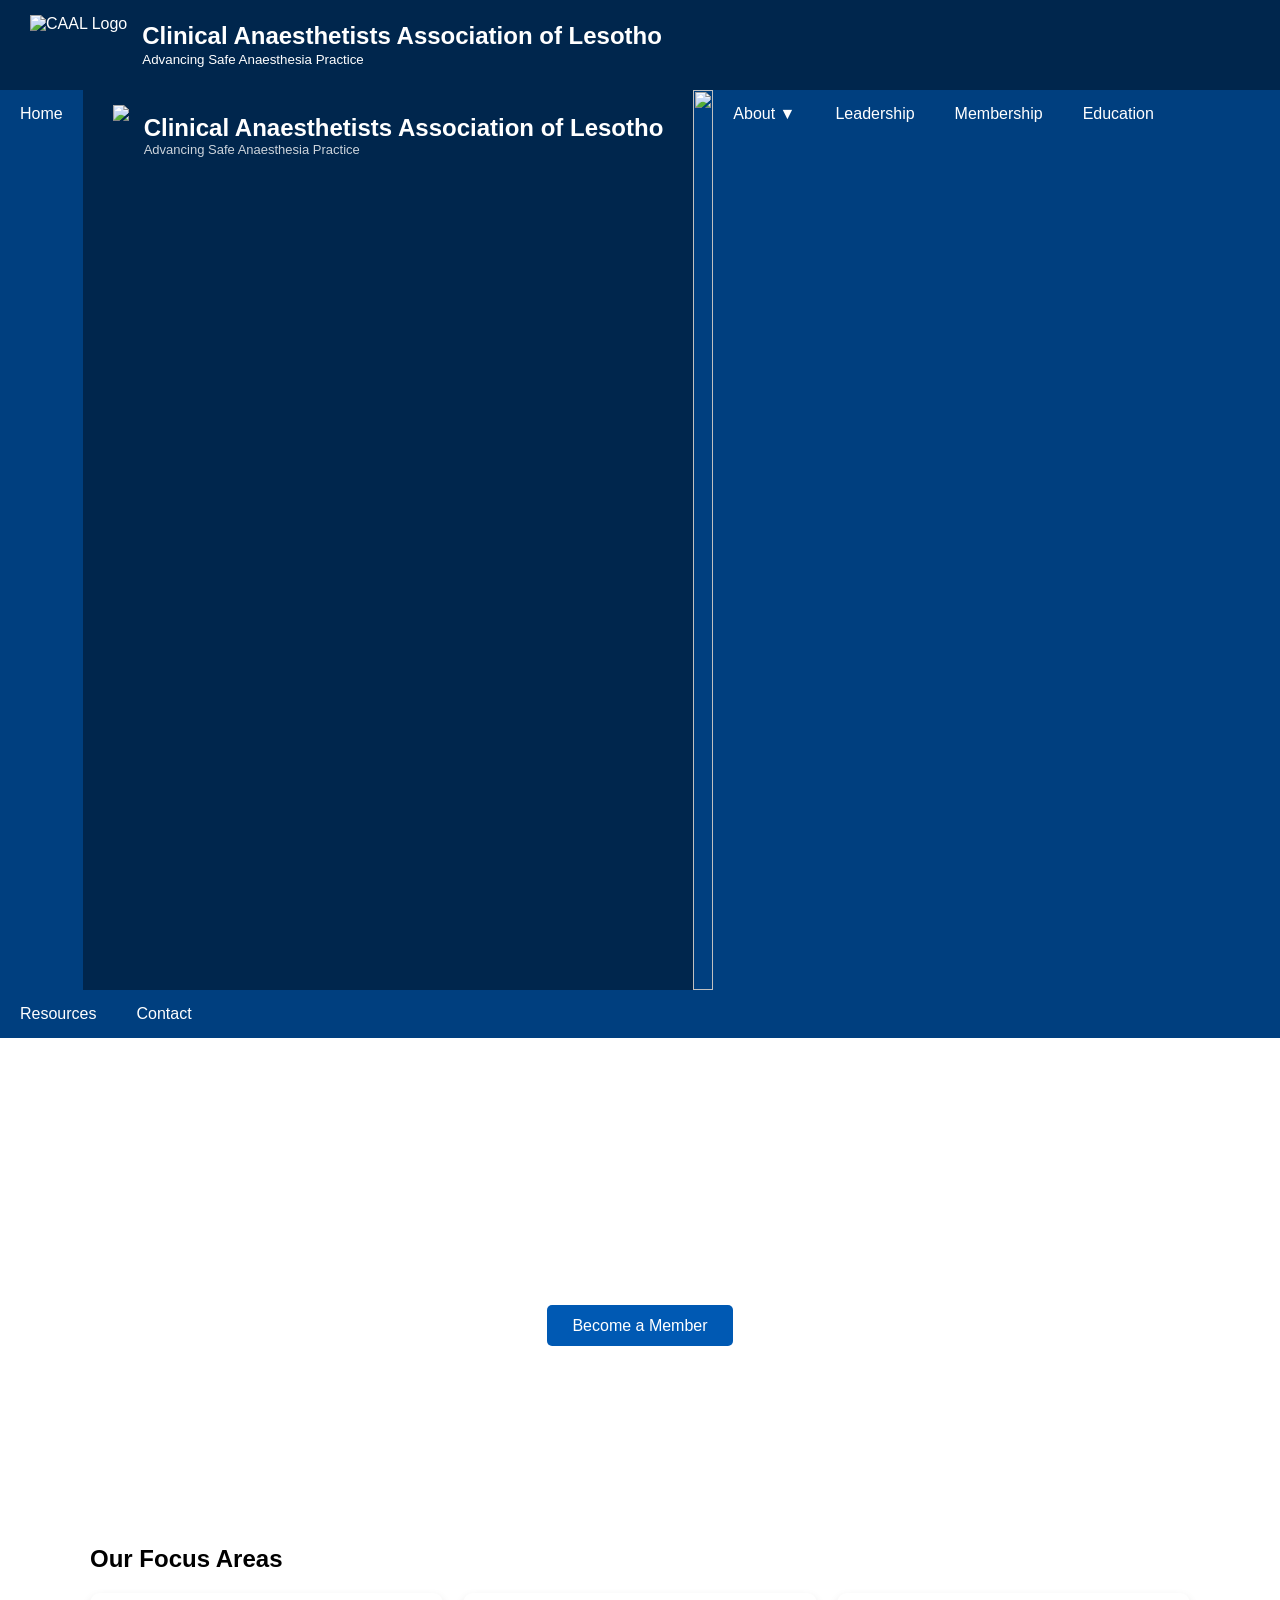
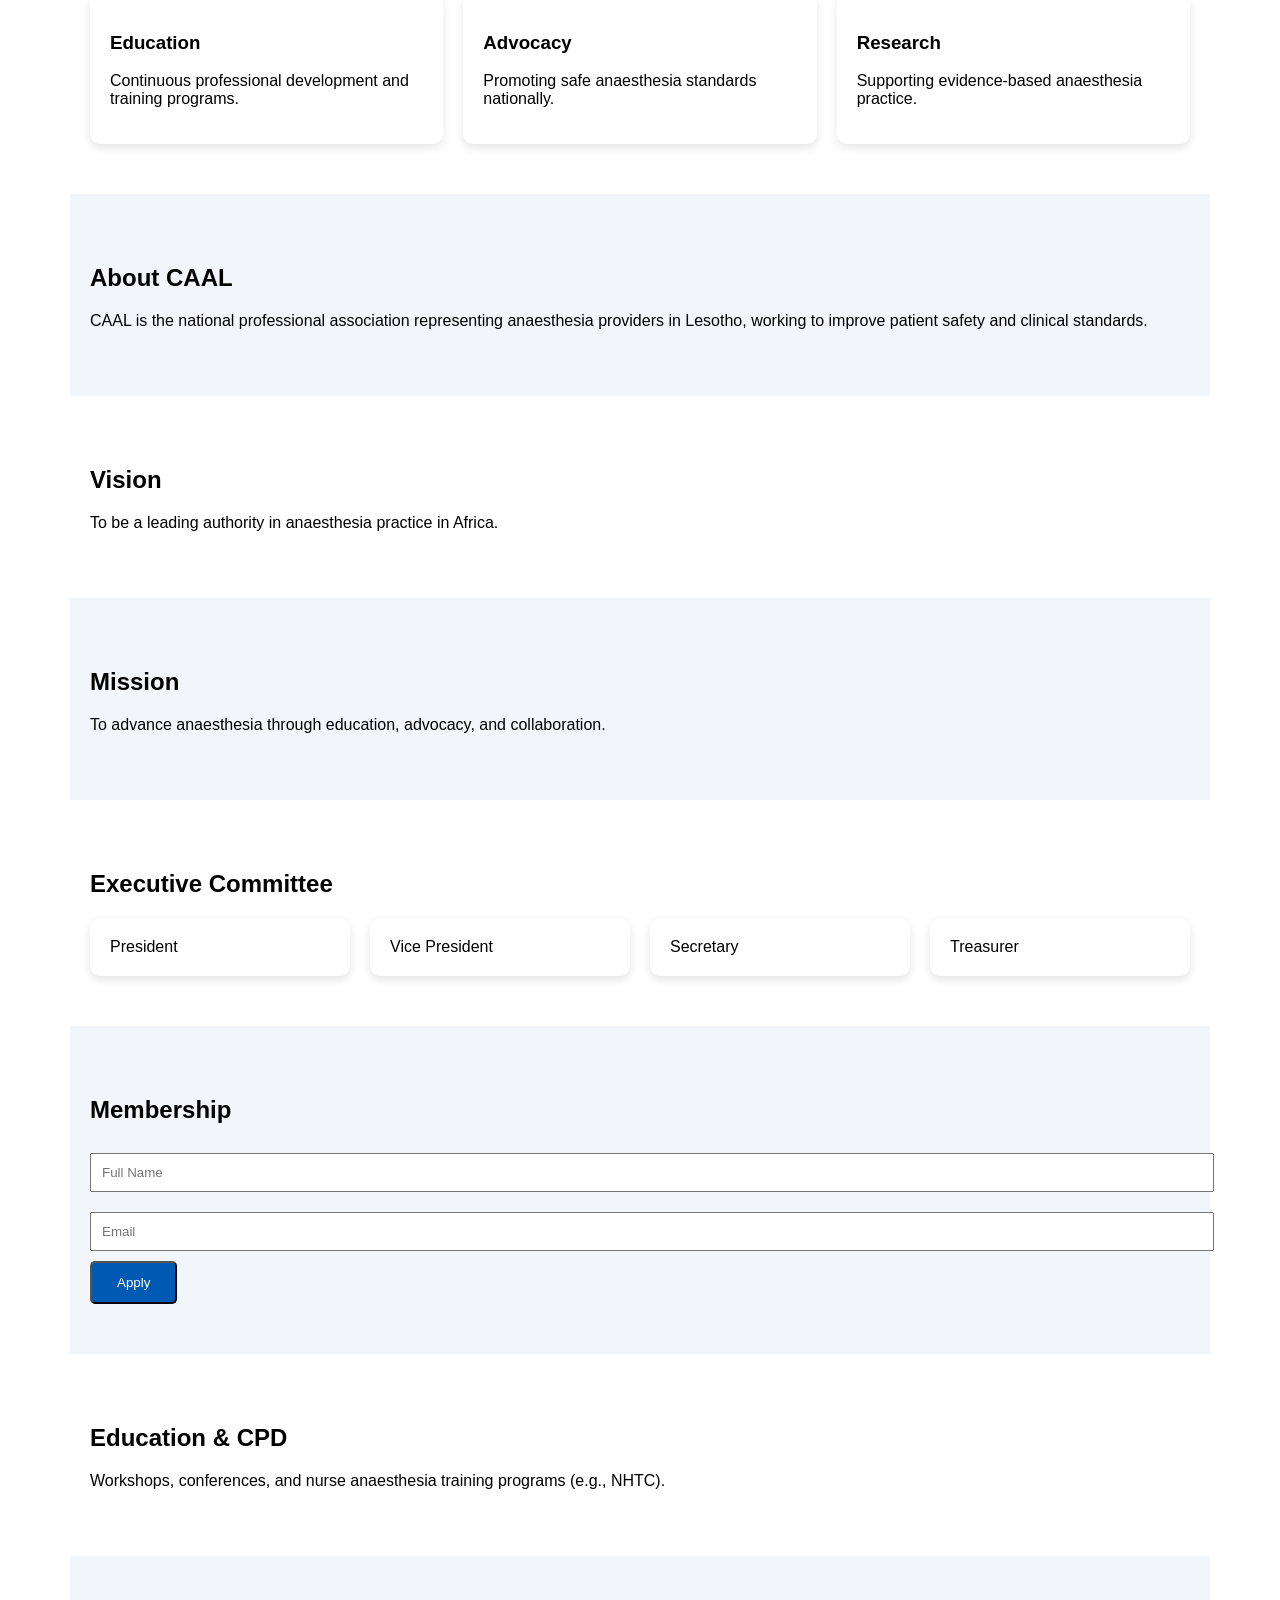
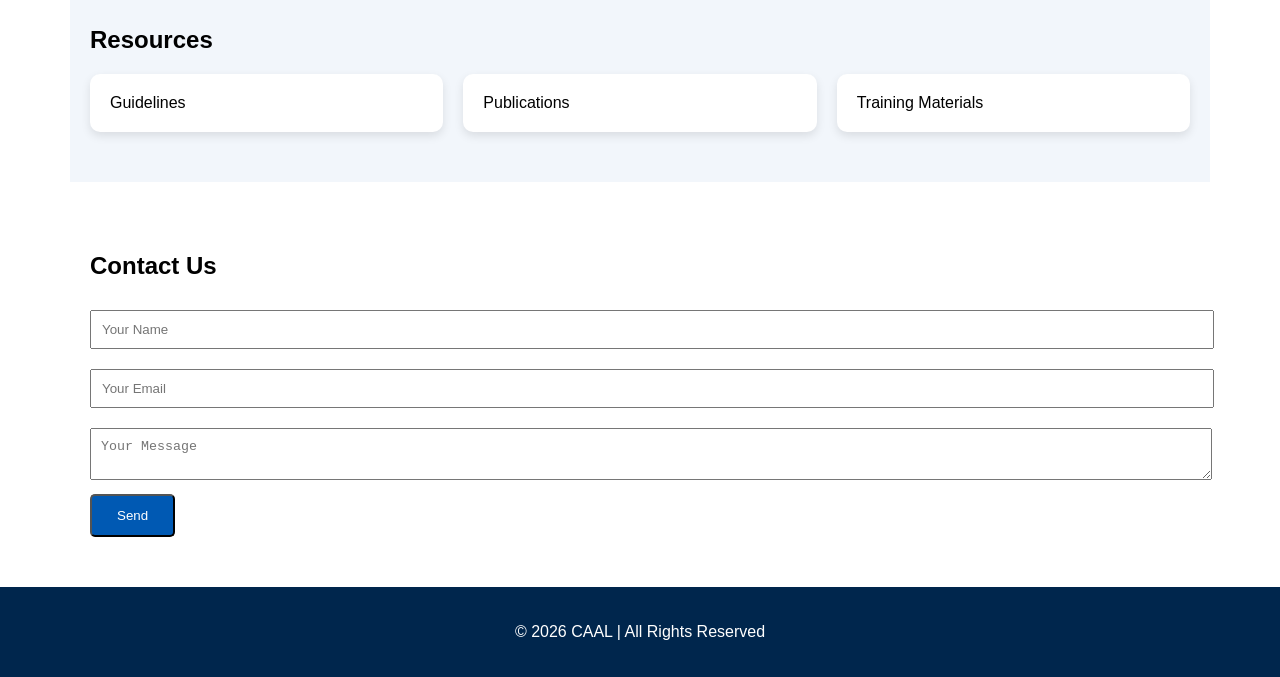
==== commit 2c1ab65a: "Add HTML structure and styles for homepage" ====
--- a/index.html
+++ b/index.html
@@ -109,7 +109,89 @@
 <!-- NAV -->
 <nav>
   <ul>
-    <li><a href="#">Home</a></li>
+    <li><a href="#">Home</a></li><!DOCTYPE html>
+<html lang="en">
+<head>
+<meta charset="UTF-8">
+<meta name="viewport" content="width=device-width, initial-scale=1.0">
+<title>CAAL - Home</title>
+
+<style>
+body { margin:0; font-family:Arial,sans-serif; overflow:hidden; }
+
+/* HEADER */
+header {
+  background:#00264d;
+  color:white;
+  padding:15px 30px;
+}
+
+.header-container {
+  display:flex;
+  align-items:center;
+  gap:15px;
+}
+
+.logo { height:60px; }
+
+.title-block h2 { margin:0; }
+.title-block p { margin:0; font-size:13px; opacity:0.8; }
+
+/* SLIDESHOW */
+.slide {
+  display:none;
+  height:100vh;
+}
+
+.slide img {
+  width:100%;
+  height:100vh;
+  object-fit:cover;
+}
+</style>
+</head>
+
+<body>
+
+<!-- HEADER (Requirement #2 DONE) -->
+<header>
+  <div class="header-container">
+    <img src="images/logo.png" class="logo">
+    <div class="title-block">
+      <h2>Clinical Anaesthetists Association of Lesotho</h2>
+      <p>Advancing Safe Anaesthesia Practice</p>
+    </div>
+  </div>
+</header>
+
+<!-- SLIDESHOW ONLY -->
+<div class="slide"><img src="images/announce.jpg"></div>
+<div class="slide"><img src="images/announcement.jpg"></div>
+<div class="slide"><img src="images/picture.jpg"></div>
+<div class="slide"><img src="images/picture1.jpg"></div>
+<div class="slide"><img src="images/photo.jpg"></div>
+
+<script>
+let index = 0;
+showSlides();
+
+function showSlides() {
+  let slides = document.getElementsByClassName("slide");
+
+  for (let i = 0; i < slides.length; i++) {
+    slides[i].style.display = "none";
+  }
+
+  index++;
+  if (index > slides.length) index = 1;
+
+  slides[index-1].style.display = "block";
+  setTimeout(showSlides, 3000);
+}
+</script>
+
+</body>
+</html>
 
     <li>
       <a href="#about">About ▼</a>
